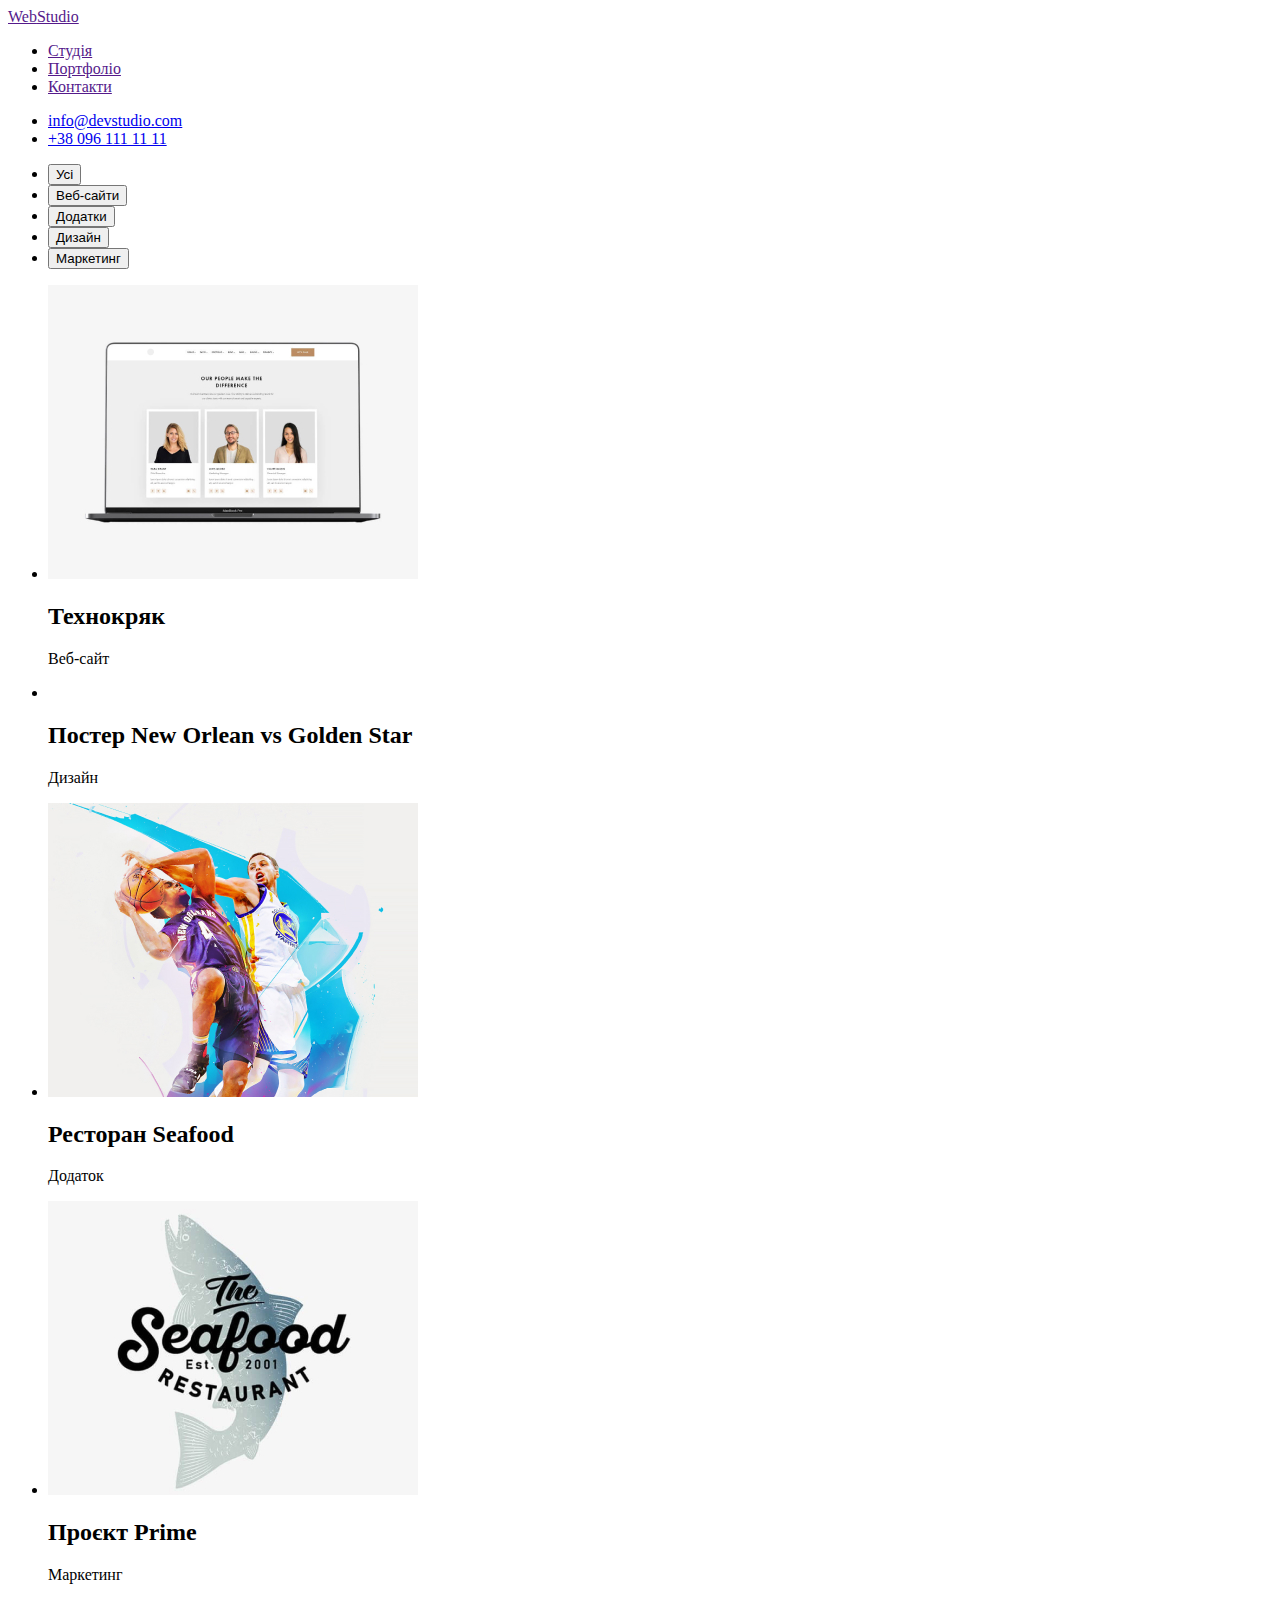
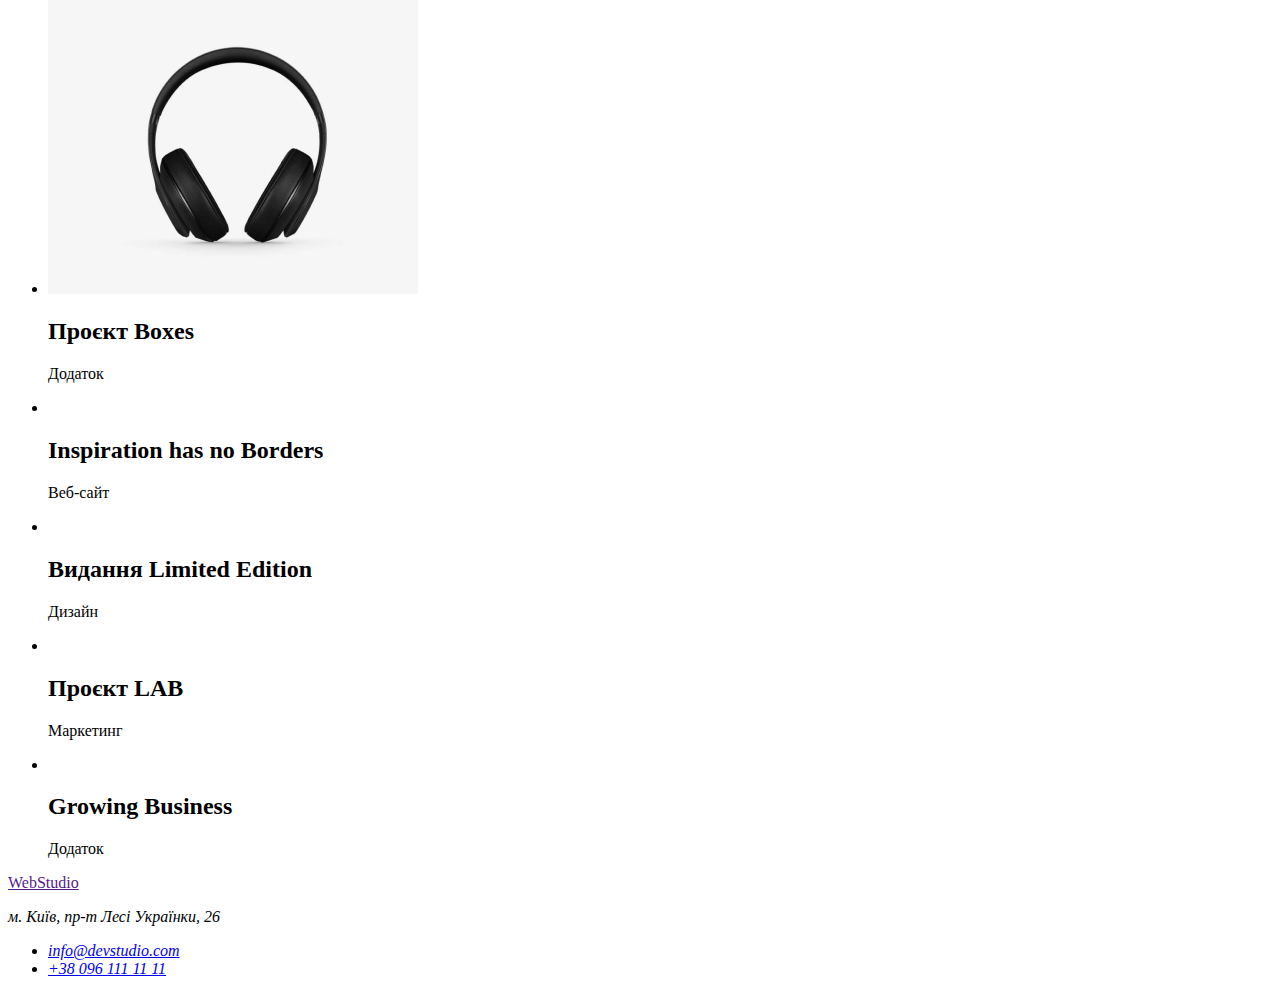
==== portfolio.html @ 890338d2 "Допрацьовував над дз" ====
<!DOCTYPE html>
<html lang="uk">
<head>
    <meta charset="UTF-8">
    <meta http-equiv="X-UA-Compatible" content="IE=edge">
    <meta name="viewport" content="width=device-width, initial-scale=1.0">
    <title>Portfolio</title>
</head>
<body>
    <!-- Header -->
    <header class="page-header">
        <nav>
            <a class="logo" lang="en" href="">Web<span class="logo-span">Studio</span></a>
            <ul class="site-nav">
                <li><a class="nav-link" href="">Студія</a></li>
                <li><a class="nav-link" href="">Портфоліо</a></li>
                <li><a class="nav-link" href="">Контакти</a></li>
            </ul>
        </nav>
        <ul>
            <li><a class="contact-information" href="mailto:info@devstudio.com">info@devstudio.com</a></li>
            <li><a class="contact-information" href="tel:+380961111111">+38 096 111 11 11</a></li>
        </ul>
    </header>

    <section>
        <ul>
            <li>
                <button type="button">Усі</button>
            </li>
            <li>
                <button type="button">Веб-сайти</button>
            </li>
            <li>
                <button type="button">Додатки</button>
            </li>
            <li>
                <button type="button">Дизайн</button>
            </li>
            <li>
                <button type="button">Маркетинг</button>
            </li>
        </ul>

<ul>
    <li>
        <img src="./images/portfolio/img.jpg" alt="Laptop">
        <h2>Технокряк</h2>
        <p>Веб-сайт</p>
    </li>
    <li>
        <img src="" alt="">
        <h2 lang="en">Постер New Orlean vs Golden Star</h2>
        <p>Дизайн</p>
    </li>
    <li>
        <img src="./images/portfolio/img-1.jpg" alt="Bascetbolists">
        <h2>Ресторан <span lang="en">Seafood</span></h2>
        <p>Додаток</p>
    </li>
    <li>
        <img src="./images/portfolio/img-2.jpg" alt="LEATERS">
        <h2>Проєкт <span lang="en">Prime</span></h2>
        <p>Маркетинг</p>
    </li>
    <li>
        <img src="./images/portfolio/img-3.jpg" alt="Earphones">
        <h2>Проєкт <span lang="en">Boxes</span></h2>
        <p>Додаток</p>
    </li>
    <li>
        <img src="" alt="">
        <h2 lang="en">Inspiration has no Borders</h2>
        <p>Веб-сайт</p>
    </li>
    <li>
        <img src="" alt="">
        <h2>Видання <span lang="en">Limited Edition</span></h2>
        <p>Дизайн</p>
    </li>
    <li>
        <img src="" alt="">
        <h2>Проєкт <span lang="en">LAB</span></h2>
        <p>Маркетинг</p>
    </li>
    <li>
        <img src="" alt="">
        <h2 lang="en">Growing Business</h2>
        <p>Додаток</p>
    </li>
</ul>

    </section>


    <footer class="footer">
        <a class="logo" lang="en" href="">Web<span class="footer-span">Studio</span></a>
        <address>
            <p class="footer-text">м. Київ, пр-т Лесі Українки, 26</p>
            <ul>
                <li>
                    <a class="footer-contacts" href="mailto:info@devstudio.com">info@devstudio.com</a>
                </li>
                <li>
                    <a class="footer-contacts" href="tel:+380961111111">+38 096 111 11 11</a>
                </li>
            </ul>
        </address>
    </footer>
    
</body>
</html>
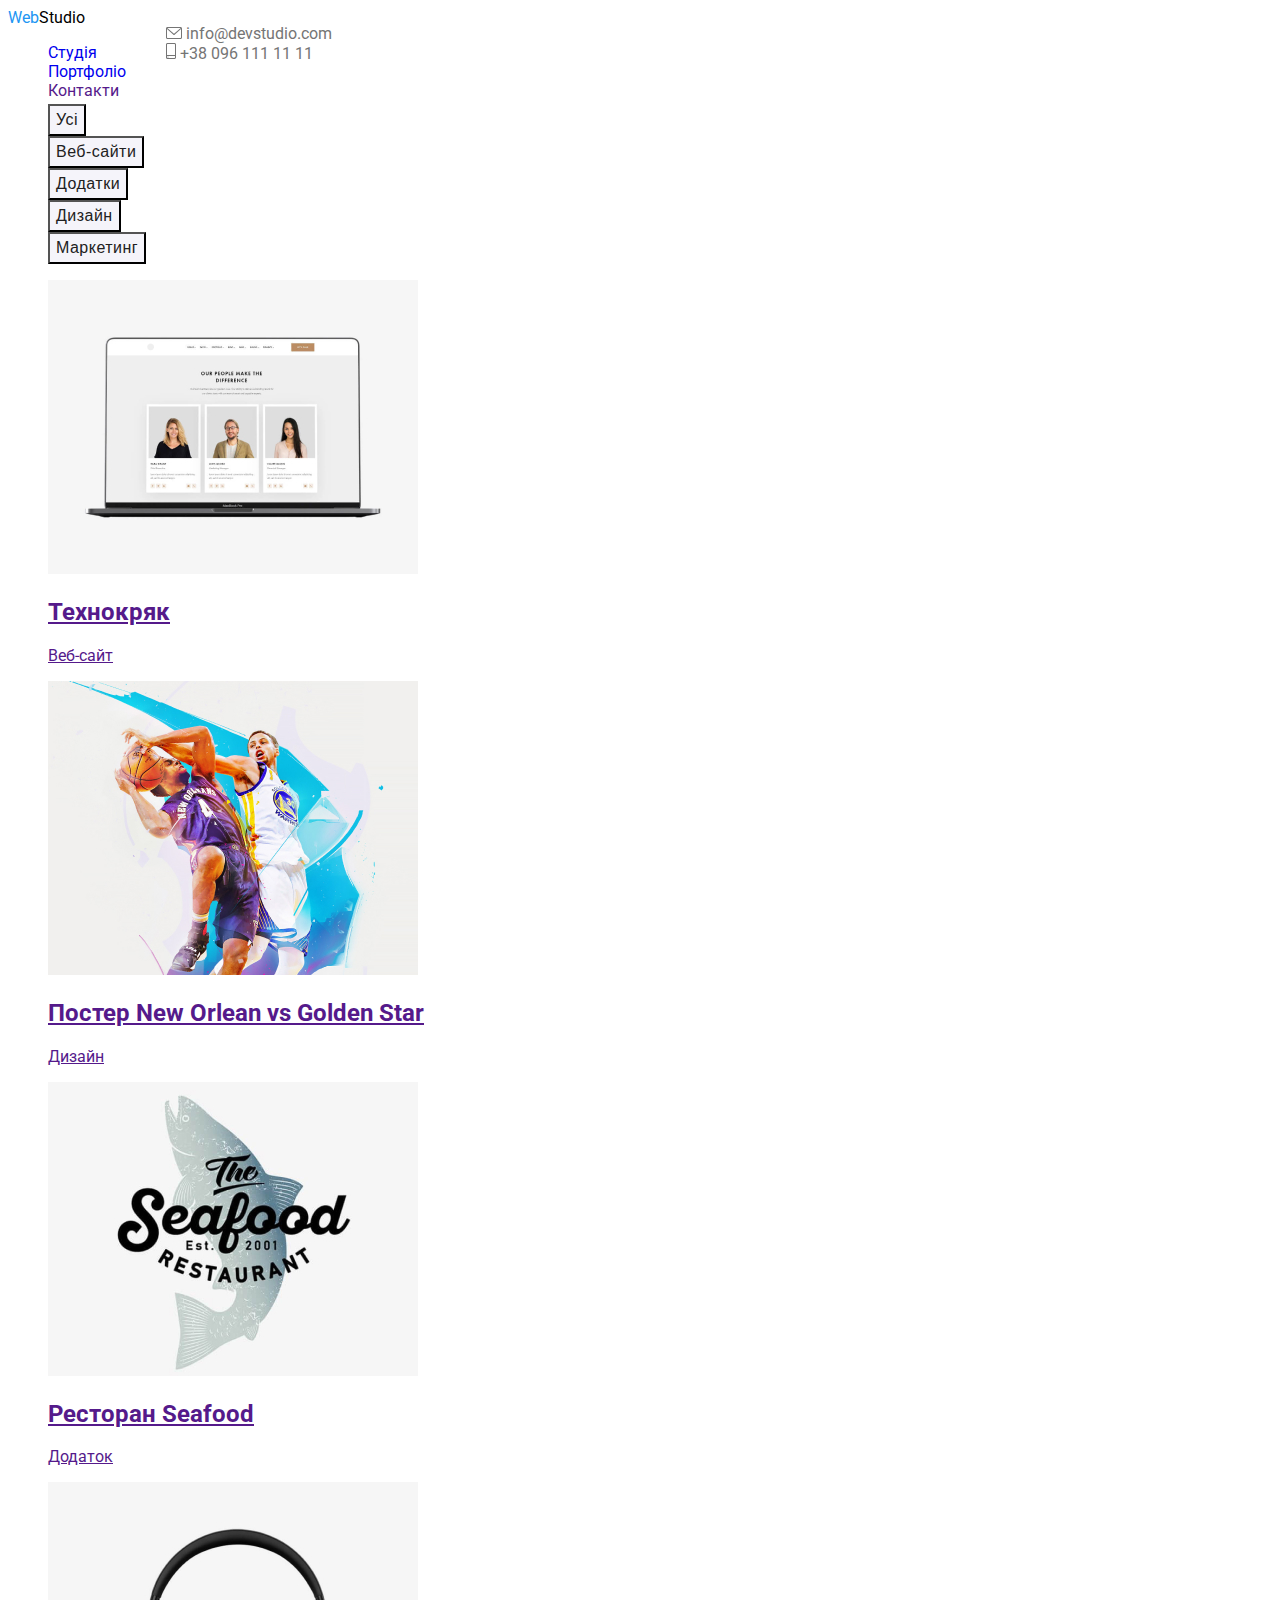
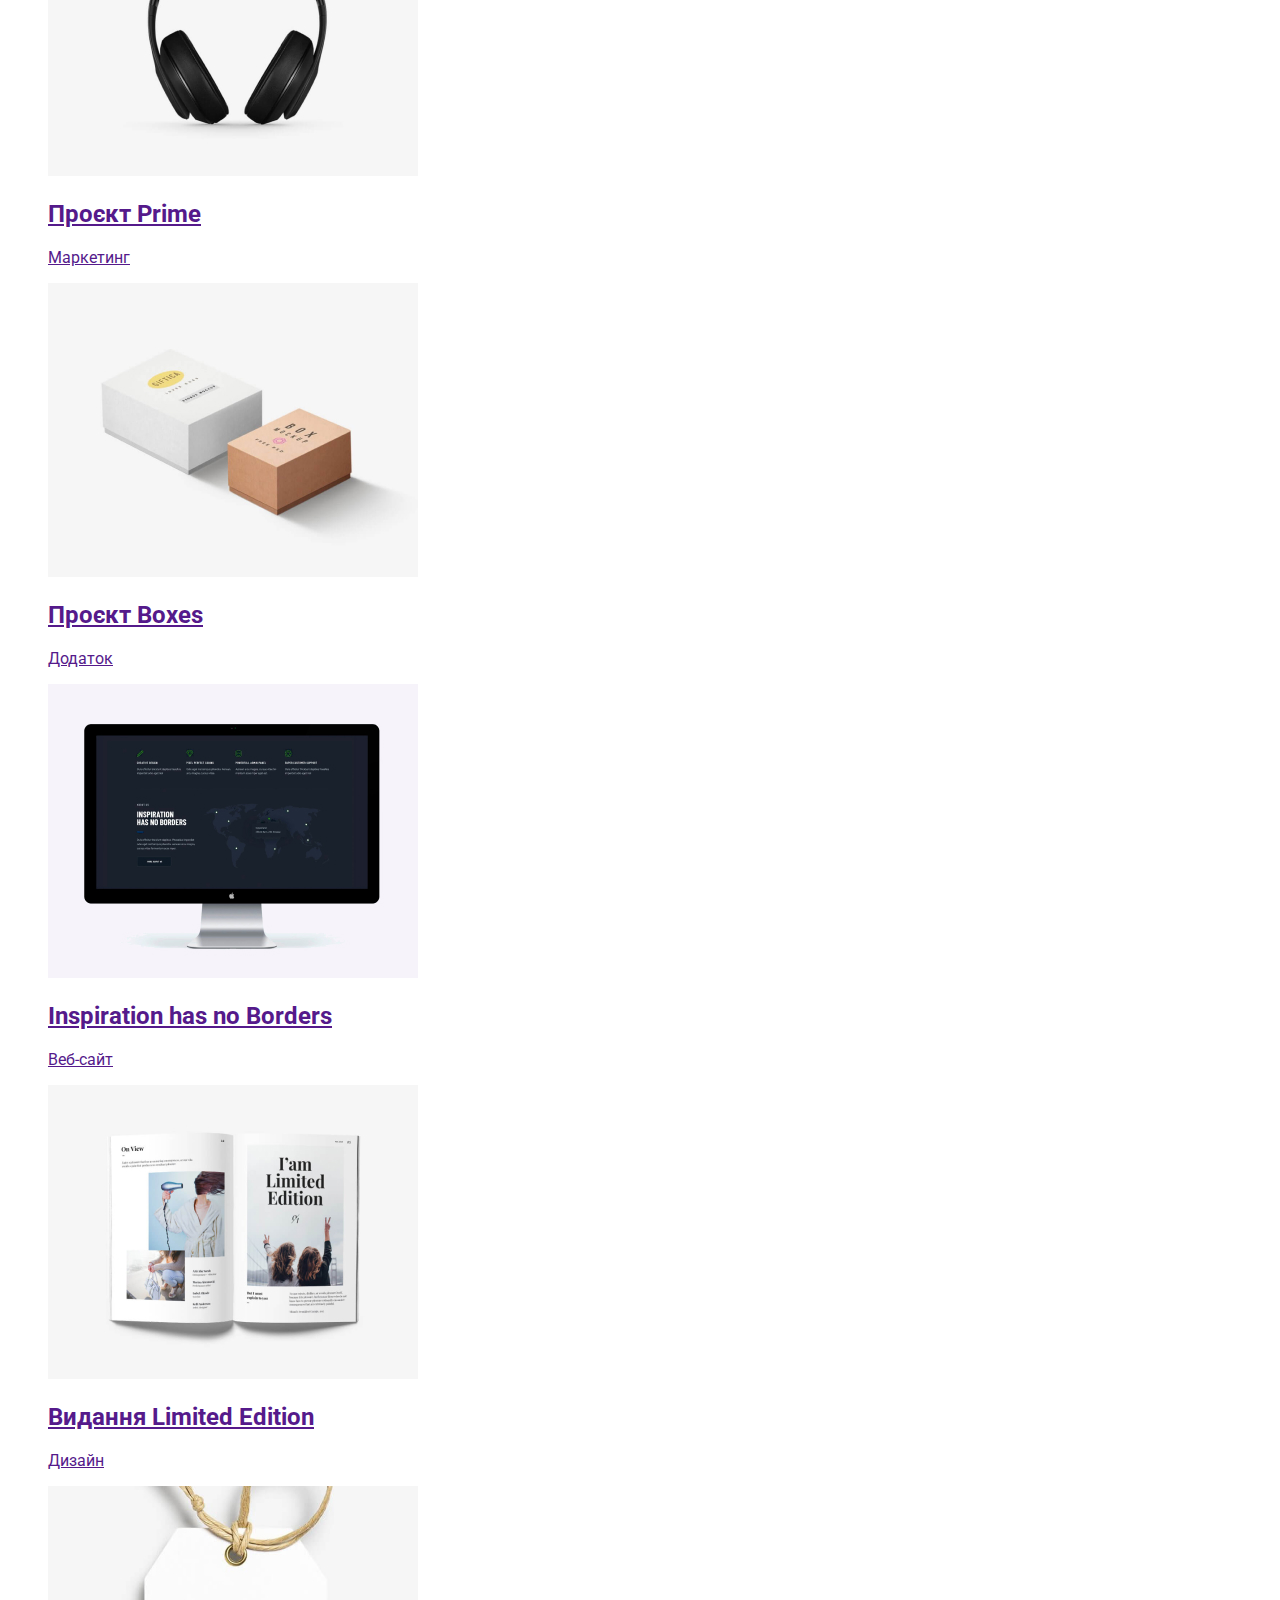
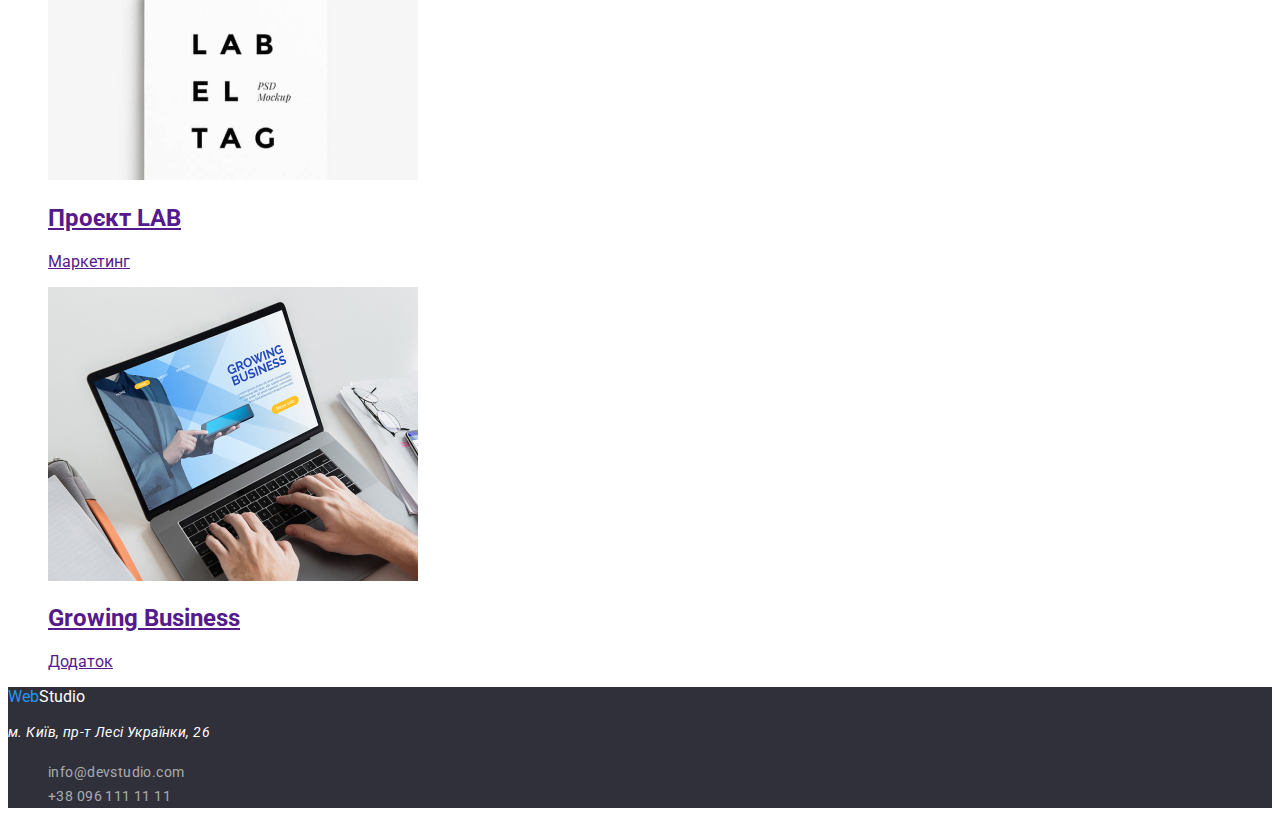
==== commit 116757de: "Допрацювання над дз" ====
--- a/portfolio.html
+++ b/portfolio.html
@@ -5,6 +5,12 @@
     <meta http-equiv="X-UA-Compatible" content="IE=edge">
     <meta name="viewport" content="width=device-width, initial-scale=1.0">
     <title>Portfolio</title>
+    <!-- fonts -->
+    <link rel="preconnect" href="https://fonts.googleapis.com">
+    <link rel="preconnect" href="https://fonts.gstatic.com" crossorigin>
+    <link href="https://fonts.googleapis.com/css2?family=Raleway:wght@700&family=Roboto:wght@400;500;700;900&display=swap" rel="stylesheet">
+    <!-- Styles -->
+    <link rel="stylesheet" href="/css/styles.css">
 </head>
 <body>
     <!-- Header -->
@@ -12,87 +18,116 @@
         <nav>
             <a class="logo" lang="en" href="">Web<span class="logo-span">Studio</span></a>
             <ul class="site-nav">
-                <li><a class="nav-link" href="">Студія</a></li>
-                <li><a class="nav-link" href="">Портфоліо</a></li>
+                <li><a class="nav-link" href="./index.html">Студія</a></li>
+                <li><a class="nav-link" href="./portfolio.html">Портфоліо</a></li>
                 <li><a class="nav-link" href="">Контакти</a></li>
             </ul>
         </nav>
         <ul>
-            <li><a class="contact-information" href="mailto:info@devstudio.com">info@devstudio.com</a></li>
-            <li><a class="contact-information" href="tel:+380961111111">+38 096 111 11 11</a></li>
+            <li>
+                <img src="./images/portfolio/letter.svg" alt="Letter" width="16" height="12">
+                <a class="contact-information" href="mailto:info@devstudio.com">info@devstudio.com</a></li>
+            <li>
+                <img src="./images/portfolio/smartphone.svg" alt="Phone" width="10" height="16">
+                <a class="contact-information" href="tel:+380961111111">+38 096 111 11 11</a></li>
         </ul>
     </header>
+<!-- Buttons and photo links -->
 
+   <main>
     <section>
+        <h1 hidden>List</h1>
         <ul>
             <li>
-                <button type="button">Усі</button>
+                <button class="btn" type="button">Усі</button>
             </li>
             <li>
-                <button type="button">Веб-сайти</button>
+                <button class="btn" type="button">Веб-сайти</button>
             </li>
             <li>
-                <button type="button">Додатки</button>
+                <button class="btn" type="button">Додатки</button>
             </li>
             <li>
-                <button type="button">Дизайн</button>
+                <button class="btn" type="button">Дизайн</button>
             </li>
             <li>
-                <button type="button">Маркетинг</button>
+                <button class="btn" type="button">Маркетинг</button>
             </li>
         </ul>
+    
+        <ul>
+            <li>
+                <a href="">
+                    <img src="./images/portfolio/img.jpg" alt="Laptop" width="370" height="294">
+                    <h2>Технокряк</h2>
+                    <p>Веб-сайт</p>
+                </a>
+    
+            </li>
+            <li>
+                <a href="">
+                    <img src="./images/portfolio/img-1.jpg" alt="Bascetbolists" width="370" height="294">
+                    <h2>Постер <span lang="en">New Orlean vs Golden Star</span></h2>
+                    <p>Дизайн</p>
+                </a>
+    
+            </li>
+            <li>
+                <a href="">
+                    <img src="./images/portfolio/img-2.jpg" alt="Leaters" width="370" height="294">
+                    <h2>Ресторан <span lang="en">Seafood</span></h2>
+                    <p>Додаток</p>
+                </a>
+            </li>
+            <li>
+                <a href="">
+                    <img src="./images/portfolio/img-3.jpg" alt="Earphones" width="370" height="294">
+                    <h2>Проєкт <span lang="en">Prime</span></h2>
+                    <p>Маркетинг</p>
+                </a>
+    
+            </li>
+            <li>
+                <a href="">
+                    <img src="./images/portfolio/img-4.jpg" alt="Boxes" width="370" height="294">
+                    <h2>Проєкт <span lang="en">Boxes</span></h2>
+                    <p>Додаток</p>
+                </a>
+            </li>
+            <li>
+                <a href="">
+                    <img src="./images/portfolio/img-5.jpg" alt="PC" width="370" height="294">
+                    <h2 lang="en">Inspiration has no Borders</h2>
+                    <p>Веб-сайт</p>
+                </a>
+            </li>
+            <li>
+                <a href="">
+                    <img src="./images/portfolio/img-6.jpg" alt="Book" width="370" height="294">
+                    <h2>Видання <span lang="en">Limited Edition</span></h2>
+                    <p>Дизайн</p>
+                </a>
+            </li>
+            <li>
+                <a href="">
+                    <img src="./images/portfolio/img-7.jpg" alt="Expression" width="370" height="294">
+                    <h2>Проєкт <span lang="en">LAB</span></h2>
+                    <p>Маркетинг</p>
+                </a>
+            </li>
+            <li>
+                <a href="">
+                    <img src="./images/portfolio/img-8.jpg" alt="Second-laptop" width="370" height="294">
+                    <h2 lang="en">Growing Business</h2>
+                    <p>Додаток</p>
+                </a>
+            </li>
+        </ul>
+    
+    </section>
+   </main>
 
-<ul>
-    <li>
-        <img src="./images/portfolio/img.jpg" alt="Laptop">
-        <h2>Технокряк</h2>
-        <p>Веб-сайт</p>
-    </li>
-    <li>
-        <img src="" alt="">
-        <h2 lang="en">Постер New Orlean vs Golden Star</h2>
-        <p>Дизайн</p>
-    </li>
-    <li>
-        <img src="./images/portfolio/img-1.jpg" alt="Bascetbolists">
-        <h2>Ресторан <span lang="en">Seafood</span></h2>
-        <p>Додаток</p>
-    </li>
-    <li>
-        <img src="./images/portfolio/img-2.jpg" alt="LEATERS">
-        <h2>Проєкт <span lang="en">Prime</span></h2>
-        <p>Маркетинг</p>
-    </li>
-    <li>
-        <img src="./images/portfolio/img-3.jpg" alt="Earphones">
-        <h2>Проєкт <span lang="en">Boxes</span></h2>
-        <p>Додаток</p>
-    </li>
-    <li>
-        <img src="" alt="">
-        <h2 lang="en">Inspiration has no Borders</h2>
-        <p>Веб-сайт</p>
-    </li>
-    <li>
-        <img src="" alt="">
-        <h2>Видання <span lang="en">Limited Edition</span></h2>
-        <p>Дизайн</p>
-    </li>
-    <li>
-        <img src="" alt="">
-        <h2>Проєкт <span lang="en">LAB</span></h2>
-        <p>Маркетинг</p>
-    </li>
-    <li>
-        <img src="" alt="">
-        <h2 lang="en">Growing Business</h2>
-        <p>Додаток</p>
-    </li>
-</ul>
-
-    </section>
-
-
+<!-- Footer -->
     <footer class="footer">
         <a class="logo" lang="en" href="">Web<span class="footer-span">Studio</span></a>
         <address>
--- a/css/styles.css
+++ b/css/styles.css
@@ -0,0 +1,178 @@
+:root {
+    /* Fonts */
+    --main-fonts: Roboto, sans-serif;
+    /* color */
+    --primary-text-color: #212121;
+    --accent-color: #757575;
+    --bg-color: #FFFFFF;
+    --text-color: #000;
+    --logo-color: #2196F3;
+    --second-bg-color: #F5F4FA;
+    --footer-bg-color: #2F303A;
+}
+/* body */
+body {
+    background-color: var(--bg-color);
+    font-family: roboto;
+    color: var(--text-color);
+}
+ul {
+    list-style: none;
+}
+
+/* header */
+.page-header {
+width: 1600px;
+    height: 80px;
+    display: flex;
+}
+
+/* logo */
+.logo {
+        color: var(--logo-color);
+    text-decoration: none;
+}
+
+.logo-span {
+    color: var(--text-color);
+    text-decoration: none;
+}
+/* nav */
+.site-nav {
+        color: var(--primary-text-color);
+        cursor: pointer;
+}
+.nav-link {
+    text-decoration: none;
+}
+.site-nav:hover, .site-nav:focus, .site-nav:active {
+    color: var(--logo-color);
+}
+/* contacts */
+.contact-information {
+        color: var(--accent-color);
+        cursor: pointer;
+        text-decoration: none;
+}
+.contact-information:hover, .contact-information:focus {
+    color: var(--logo-color);
+}
+/* unique page content */
+/* hero */
+.hero {
+    background-color: var(--footer-bg-color);
+    width: 1600px;
+        height: 600px;
+        text-align: center;
+}
+
+.hero-title {
+    color: var(--bg-color);
+    text-transform: uppercase;
+}
+.hero-button {
+    background-color: var(--logo-color);
+    color: var(--bg-color);
+    cursor:pointer;
+}
+/* section one */
+.section {}
+
+.section-title {
+    font-style: normal;
+        font-weight: 700;
+        font-size: 14px;
+        line-height: calc(16 / 14);
+        letter-spacing: 0.03em;
+        text-transform: uppercase;
+        color: var(--primary-text-color);
+}
+
+.section-text {
+        font-size: 14px;
+        line-height: calc(24 / 14);
+        letter-spacing: 0.03em;
+        color: var(--accent-color);
+}
+/* section two */
+.about {}
+
+.about-title {
+    font-style: normal;
+        font-weight: 700;
+        font-size: 36px;
+        line-height: calc(44 / 36);
+        text-align: center;
+        letter-spacing: 0.03em;
+        color: var(--primary-text-color);
+}
+/* section three */
+.company {
+    background-color: var(--second-bg-color);
+}
+
+.company-title {
+    font-style: normal;
+        font-weight: 700;
+        font-size: 36px;
+        line-height: calc(44 / 36);
+        text-align: center;
+        letter-spacing: 0.03em;
+        color: var(--primary-text-color);
+}
+
+.company-name {
+    
+        font-weight: 500;
+        font-size: 16px;
+        line-height: calc(19 / 16);
+        text-align: center;
+        letter-spacing: 0.03em;
+        color: var(--primary-text-color);
+}
+
+.company-text {
+    
+        font-size: 16px;
+        line-height: calc(19 / 16);
+        text-align: center;
+        letter-spacing: 0.03em;
+        color: var(--accent-color);
+}
+/* footer */
+.footer {
+    background-color: var(--footer-bg-color);
+}
+.footer-span {
+    color: var(--bg-color);
+}
+
+.footer-text {
+        font-size: 14px;
+        line-height: calc(24 / 14);
+        letter-spacing: 0.03em;
+        color: var(--bg-color);
+}
+
+.footer-contacts {
+    font-style: normal;
+        font-weight: 400;
+        font-size: 14px;
+        line-height: calc(24 / 14);
+        letter-spacing: 0.03em;
+        color: rgba(255, 255, 255, 0.6);
+        text-decoration: none;
+}
+.footer-contacts:hover, .footer-contacts:focus, .footer-contacts:active{
+    color: var(--logo-color);
+}
+.btn {
+    background-color: var(--second-bg-color);
+    color: var(--primary-text-color);
+    cursor: pointer;
+    font-weight: 500;
+        font-size: 16px;
+        line-height: calc(26 / 16);
+        text-align: center;
+        letter-spacing: 0.03em;
+}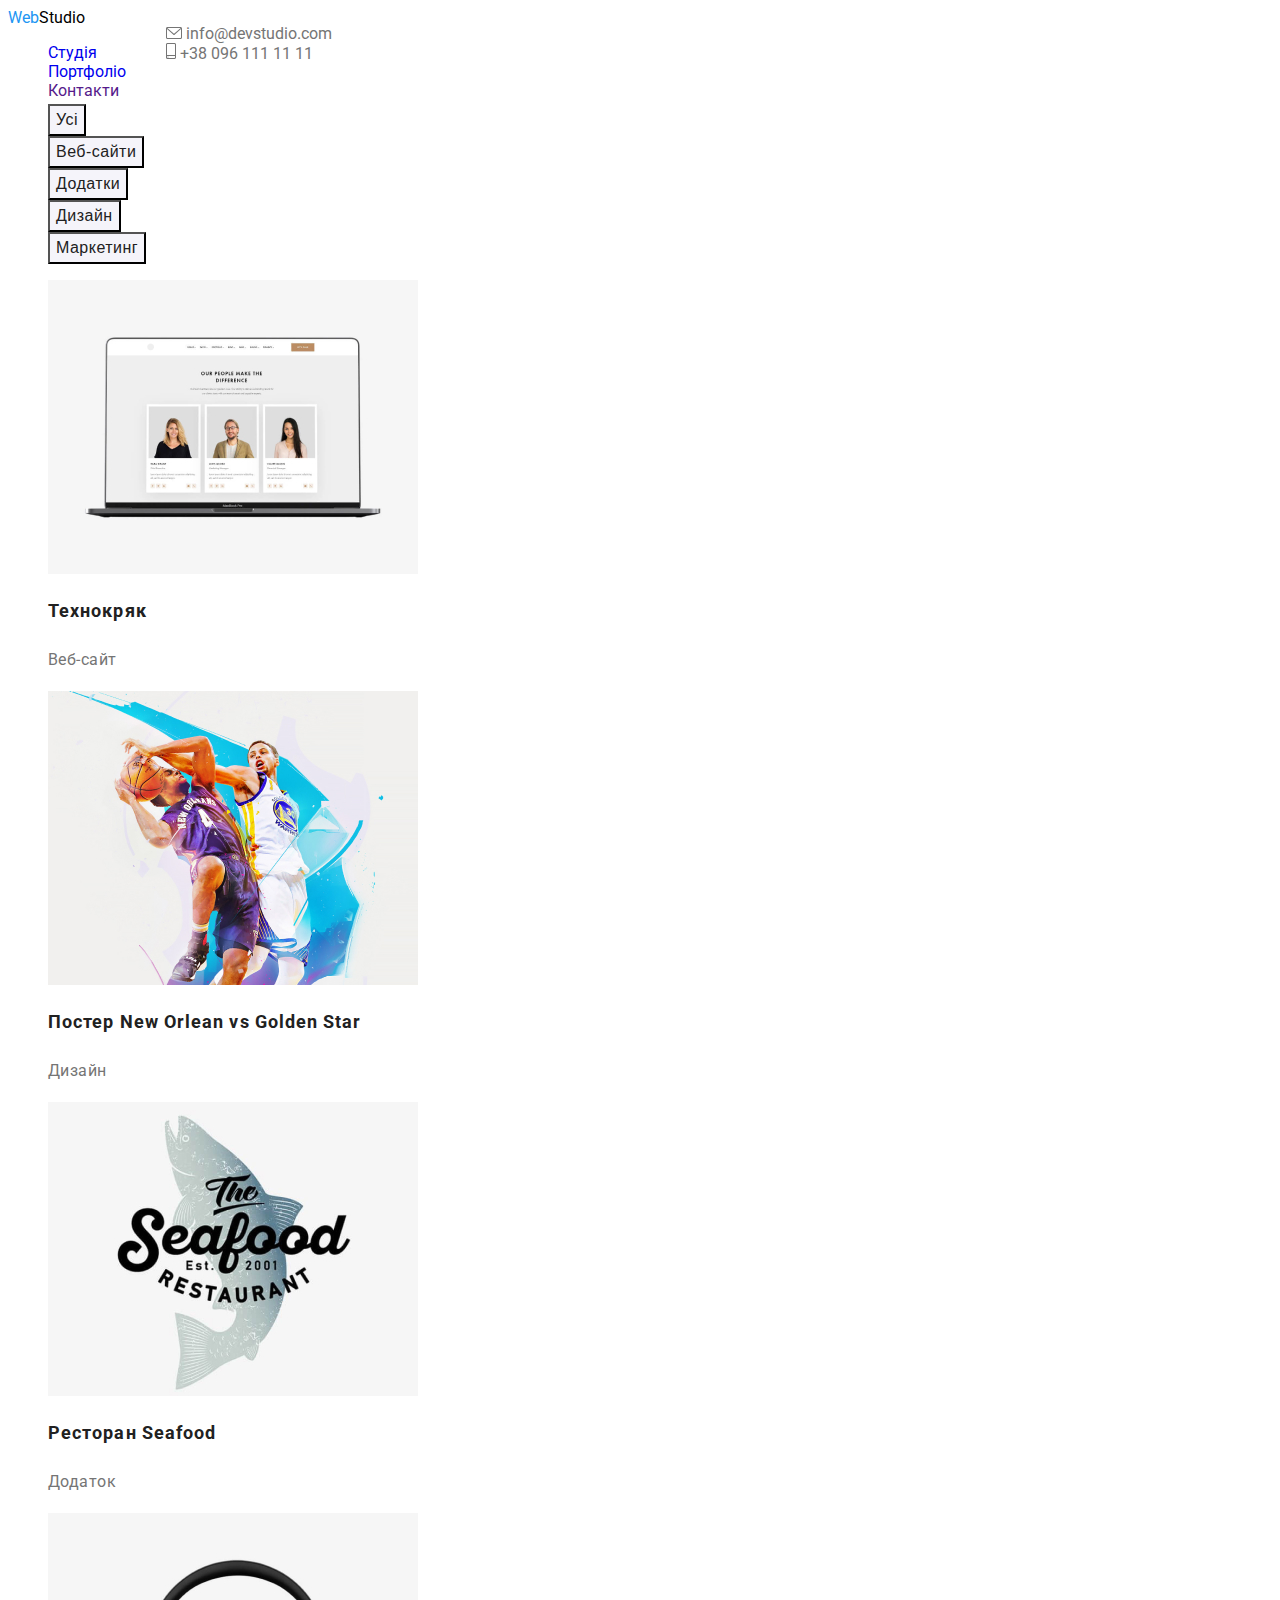
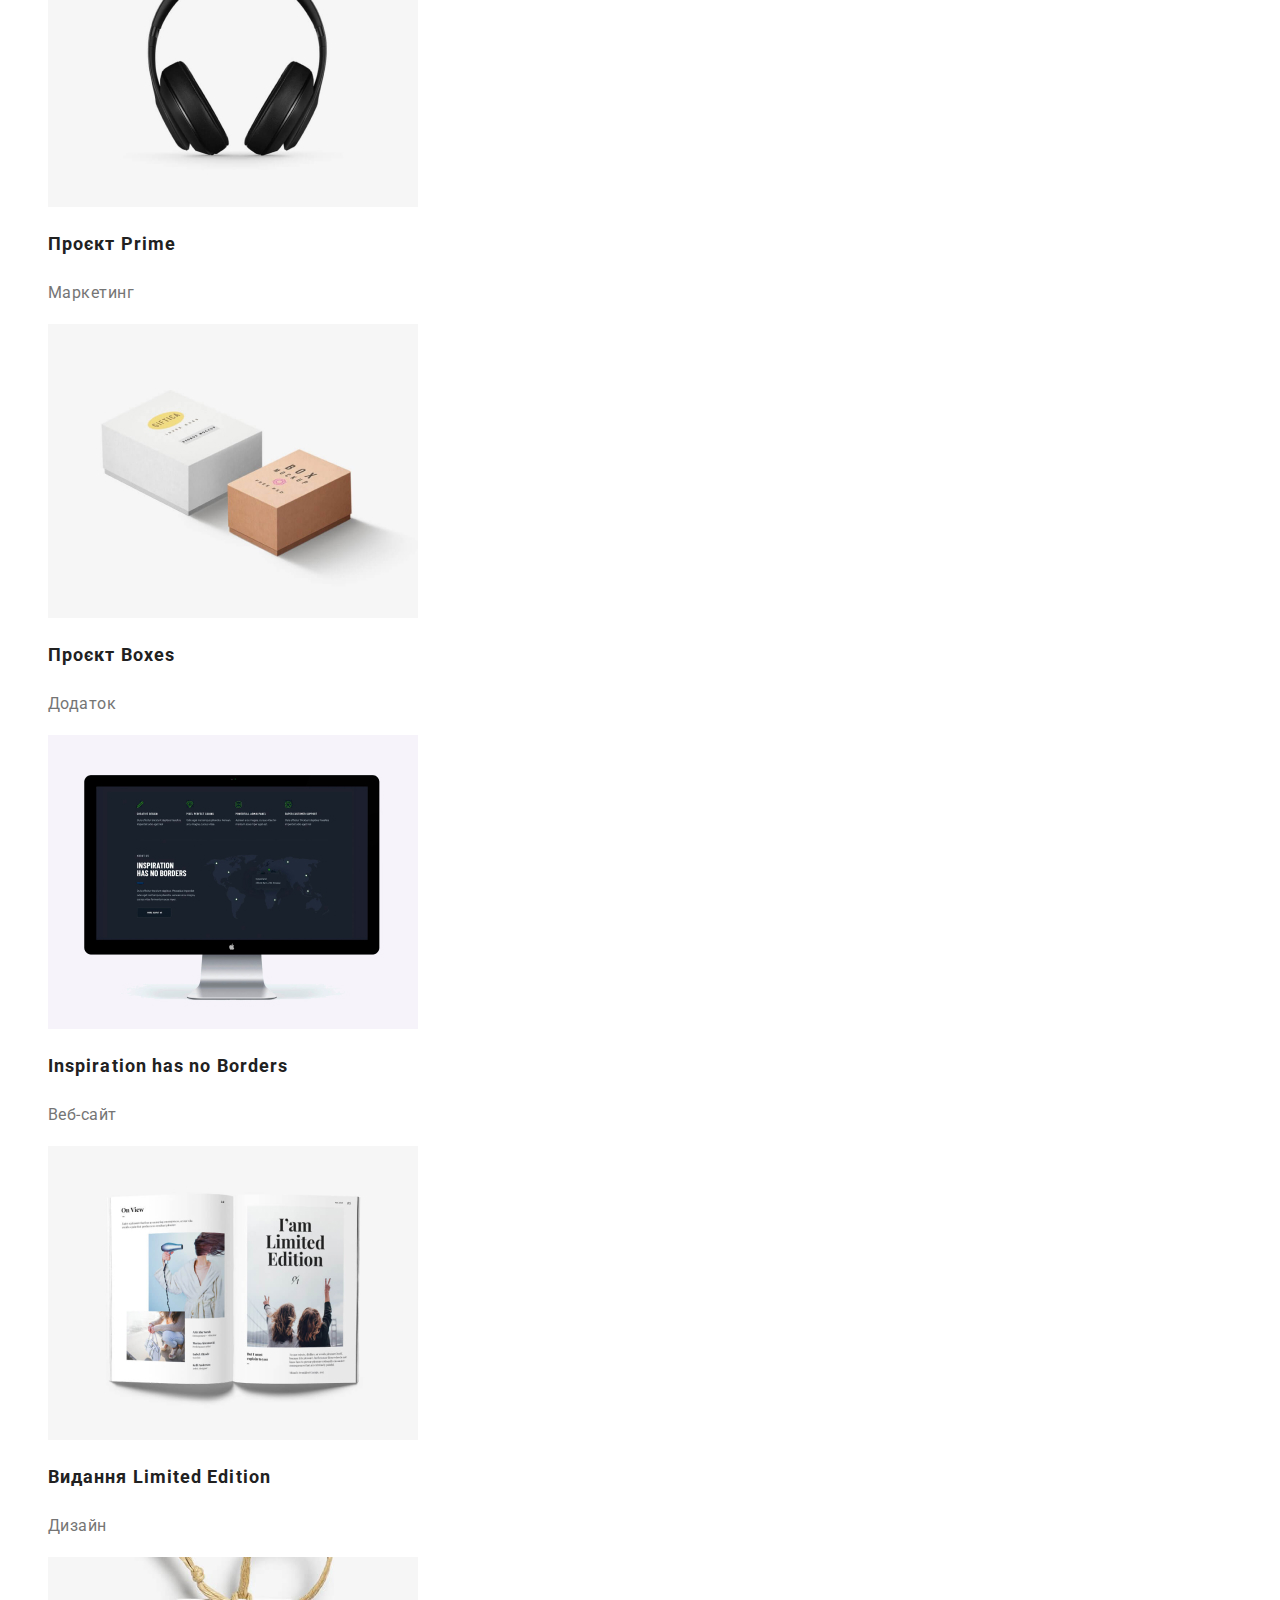
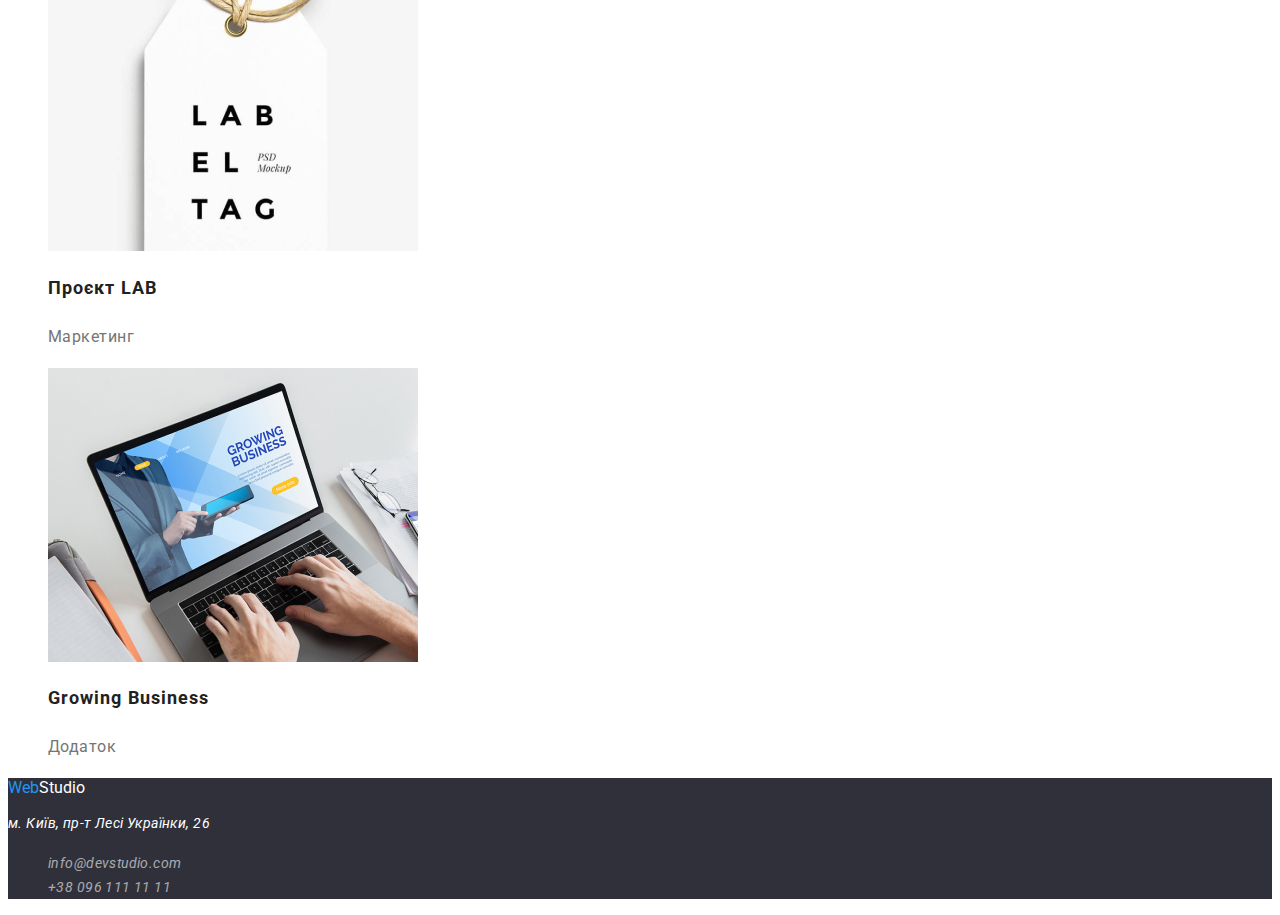
==== commit 3bff1054: "закінчив дз2" ====
--- a/portfolio.html
+++ b/portfolio.html
@@ -23,7 +23,7 @@
                 <li><a class="nav-link" href="">Контакти</a></li>
             </ul>
         </nav>
-        <ul>
+        <ul class="site-contact">
             <li>
                 <img src="./images/portfolio/letter.svg" alt="Letter" width="16" height="12">
                 <a class="contact-information" href="mailto:info@devstudio.com">info@devstudio.com</a></li>
@@ -35,9 +35,9 @@
 <!-- Buttons and photo links -->
 
    <main>
-    <section>
+    <section class="section-btn">
         <h1 hidden>List</h1>
-        <ul>
+        <ul class="btn-list">
             <li>
                 <button class="btn" type="button">Усі</button>
             </li>
@@ -55,71 +55,71 @@
             </li>
         </ul>
     
-        <ul>
+        <ul class="img-list">
             <li>
-                <a href="">
+                <a class="link-img" href="">
                     <img src="./images/portfolio/img.jpg" alt="Laptop" width="370" height="294">
-                    <h2>Технокряк</h2>
-                    <p>Веб-сайт</p>
+                    <h2 class="img-title">Технокряк</h2>
+                    <p class="sub-text">Веб-сайт</p>
                 </a>
     
             </li>
             <li>
-                <a href="">
+                <a class="link-img" href="">
                     <img src="./images/portfolio/img-1.jpg" alt="Bascetbolists" width="370" height="294">
-                    <h2>Постер <span lang="en">New Orlean vs Golden Star</span></h2>
-                    <p>Дизайн</p>
+                    <h2 class="img-title">Постер <span lang="en">New Orlean vs Golden Star</span></h2>
+                    <p class="sub-text">Дизайн</p>
                 </a>
     
             </li>
             <li>
-                <a href="">
+                <a class="link-img" href="">
                     <img src="./images/portfolio/img-2.jpg" alt="Leaters" width="370" height="294">
-                    <h2>Ресторан <span lang="en">Seafood</span></h2>
-                    <p>Додаток</p>
+                    <h2 class="img-title">Ресторан <span lang="en">Seafood</span></h2>
+                    <p class="sub-text">Додаток</p>
                 </a>
             </li>
             <li>
-                <a href="">
+                <a class="link-img" href="">
                     <img src="./images/portfolio/img-3.jpg" alt="Earphones" width="370" height="294">
-                    <h2>Проєкт <span lang="en">Prime</span></h2>
-                    <p>Маркетинг</p>
+                    <h2 class="img-title">Проєкт <span lang="en">Prime</span></h2>
+                    <p class="sub-text">Маркетинг</p>
                 </a>
     
             </li>
             <li>
-                <a href="">
+                <a class="link-img" href="">
                     <img src="./images/portfolio/img-4.jpg" alt="Boxes" width="370" height="294">
-                    <h2>Проєкт <span lang="en">Boxes</span></h2>
-                    <p>Додаток</p>
+                    <h2 class="img-title">Проєкт <span lang="en">Boxes</span></h2>
+                    <p class="sub-text">Додаток</p>
                 </a>
             </li>
             <li>
-                <a href="">
+                <a class="link-img" href="">
                     <img src="./images/portfolio/img-5.jpg" alt="PC" width="370" height="294">
-                    <h2 lang="en">Inspiration has no Borders</h2>
-                    <p>Веб-сайт</p>
+                    <h2 class="img-title" lang="en">Inspiration has no Borders</h2>
+                    <p class="sub-text">Веб-сайт</p>
                 </a>
             </li>
             <li>
-                <a href="">
+                <a class="link-img" href="">
                     <img src="./images/portfolio/img-6.jpg" alt="Book" width="370" height="294">
-                    <h2>Видання <span lang="en">Limited Edition</span></h2>
-                    <p>Дизайн</p>
+                    <h2 class="img-title">Видання <span lang="en">Limited Edition</span></h2>
+                    <p class="sub-text">Дизайн</p>
                 </a>
             </li>
             <li>
-                <a href="">
+                <a class="link-img" href="">
                     <img src="./images/portfolio/img-7.jpg" alt="Expression" width="370" height="294">
-                    <h2>Проєкт <span lang="en">LAB</span></h2>
-                    <p>Маркетинг</p>
+                    <h2 class="img-title">Проєкт <span lang="en">LAB</span></h2>
+                    <p class="sub-text">Маркетинг</p>
                 </a>
             </li>
             <li>
-                <a href="">
+                <a class="link-img" href="">
                     <img src="./images/portfolio/img-8.jpg" alt="Second-laptop" width="370" height="294">
-                    <h2 lang="en">Growing Business</h2>
-                    <p>Додаток</p>
+                    <h2 class="img-title" lang="en">Growing Business</h2>
+                    <p class="sub-text">Додаток</p>
                 </a>
             </li>
         </ul>
@@ -132,7 +132,7 @@
         <a class="logo" lang="en" href="">Web<span class="footer-span">Studio</span></a>
         <address>
             <p class="footer-text">м. Київ, пр-т Лесі Українки, 26</p>
-            <ul>
+            <ul class="footer-list">
                 <li>
                     <a class="footer-contacts" href="mailto:info@devstudio.com">info@devstudio.com</a>
                 </li>
--- a/css/styles.css
+++ b/css/styles.css
@@ -16,9 +16,6 @@
     font-family: roboto;
     color: var(--text-color);
 }
-ul {
-    list-style: none;
-}
 
 /* header */
 .page-header {
@@ -41,13 +38,16 @@
 .site-nav {
         color: var(--primary-text-color);
         cursor: pointer;
-}
-.nav-link {
-    text-decoration: none;
-}
+        list-style: none;
+}
+
 .site-nav:hover, .site-nav:focus, .site-nav:active {
     color: var(--logo-color);
 }
+.nav-link {
+    text-decoration: none;
+}
+
 /* contacts */
 .contact-information {
         color: var(--accent-color);
@@ -57,6 +57,10 @@
 .contact-information:hover, .contact-information:focus {
     color: var(--logo-color);
 }
+.site-contact {
+    list-style: none;
+}
+
 /* unique page content */
 /* hero */
 .hero {
@@ -78,6 +82,10 @@
 /* section one */
 .section {}
 
+.section-about {
+    list-style: none;
+}
+
 .section-title {
     font-style: normal;
         font-weight: 700;
@@ -106,6 +114,10 @@
         letter-spacing: 0.03em;
         color: var(--primary-text-color);
 }
+.about-list {
+    list-style: none;
+}
+
 /* section three */
 .company {
     background-color: var(--second-bg-color);
@@ -120,6 +132,10 @@
         letter-spacing: 0.03em;
         color: var(--primary-text-color);
 }
+.company-list {
+    list-style: none;
+}
+
 
 .company-name {
     
@@ -153,10 +169,12 @@
         letter-spacing: 0.03em;
         color: var(--bg-color);
 }
+.footer-list {
+    list-style: none;
+}
+
 
 .footer-contacts {
-    font-style: normal;
-        font-weight: 400;
         font-size: 14px;
         line-height: calc(24 / 14);
         letter-spacing: 0.03em;
@@ -166,6 +184,34 @@
 .footer-contacts:hover, .footer-contacts:focus, .footer-contacts:active{
     color: var(--logo-color);
 }
+.btn-list {
+    list-style: none;
+}
+.img-list {
+    list-style: none;
+}
+.link-img {
+    text-decoration: none;
+}
+
+.img-title {
+    font-weight: 700;
+        font-size: 18px;
+        line-height: calc(36 / 18);
+        letter-spacing: 0.06em;
+        color: var(--primary-text-color);
+}
+
+.sub-text {
+    font-size: 16px;
+        line-height: calc(30 / 16);
+        letter-spacing: 0.03em;
+        color: var(--accent-color);
+}
+
+.section-btn {
+}
+
 .btn {
     background-color: var(--second-bg-color);
     color: var(--primary-text-color);
@@ -175,4 +221,8 @@
         line-height: calc(26 / 16);
         text-align: center;
         letter-spacing: 0.03em;
+}
+.btn:hover, .btn:focus, .btn:active {
+    background-color: var(--logo-color);
+        color: var(--bg-color);
 }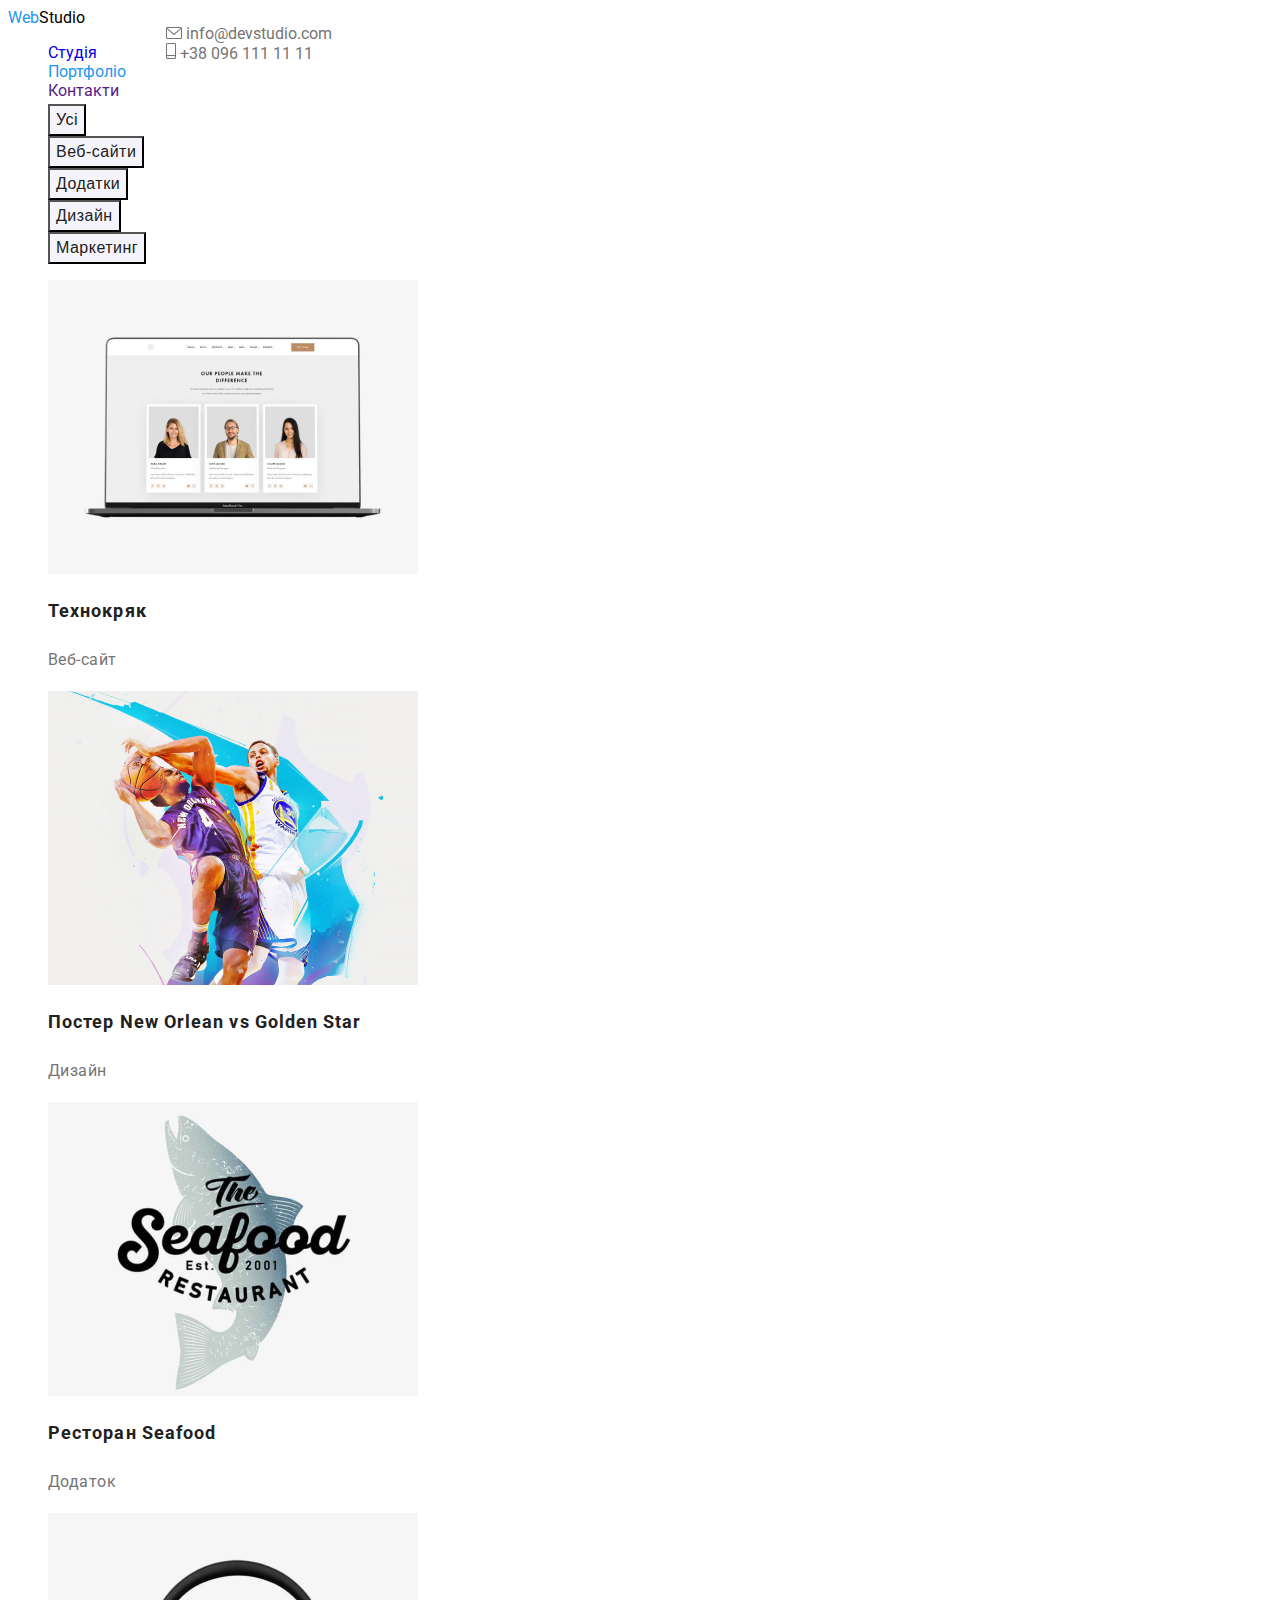
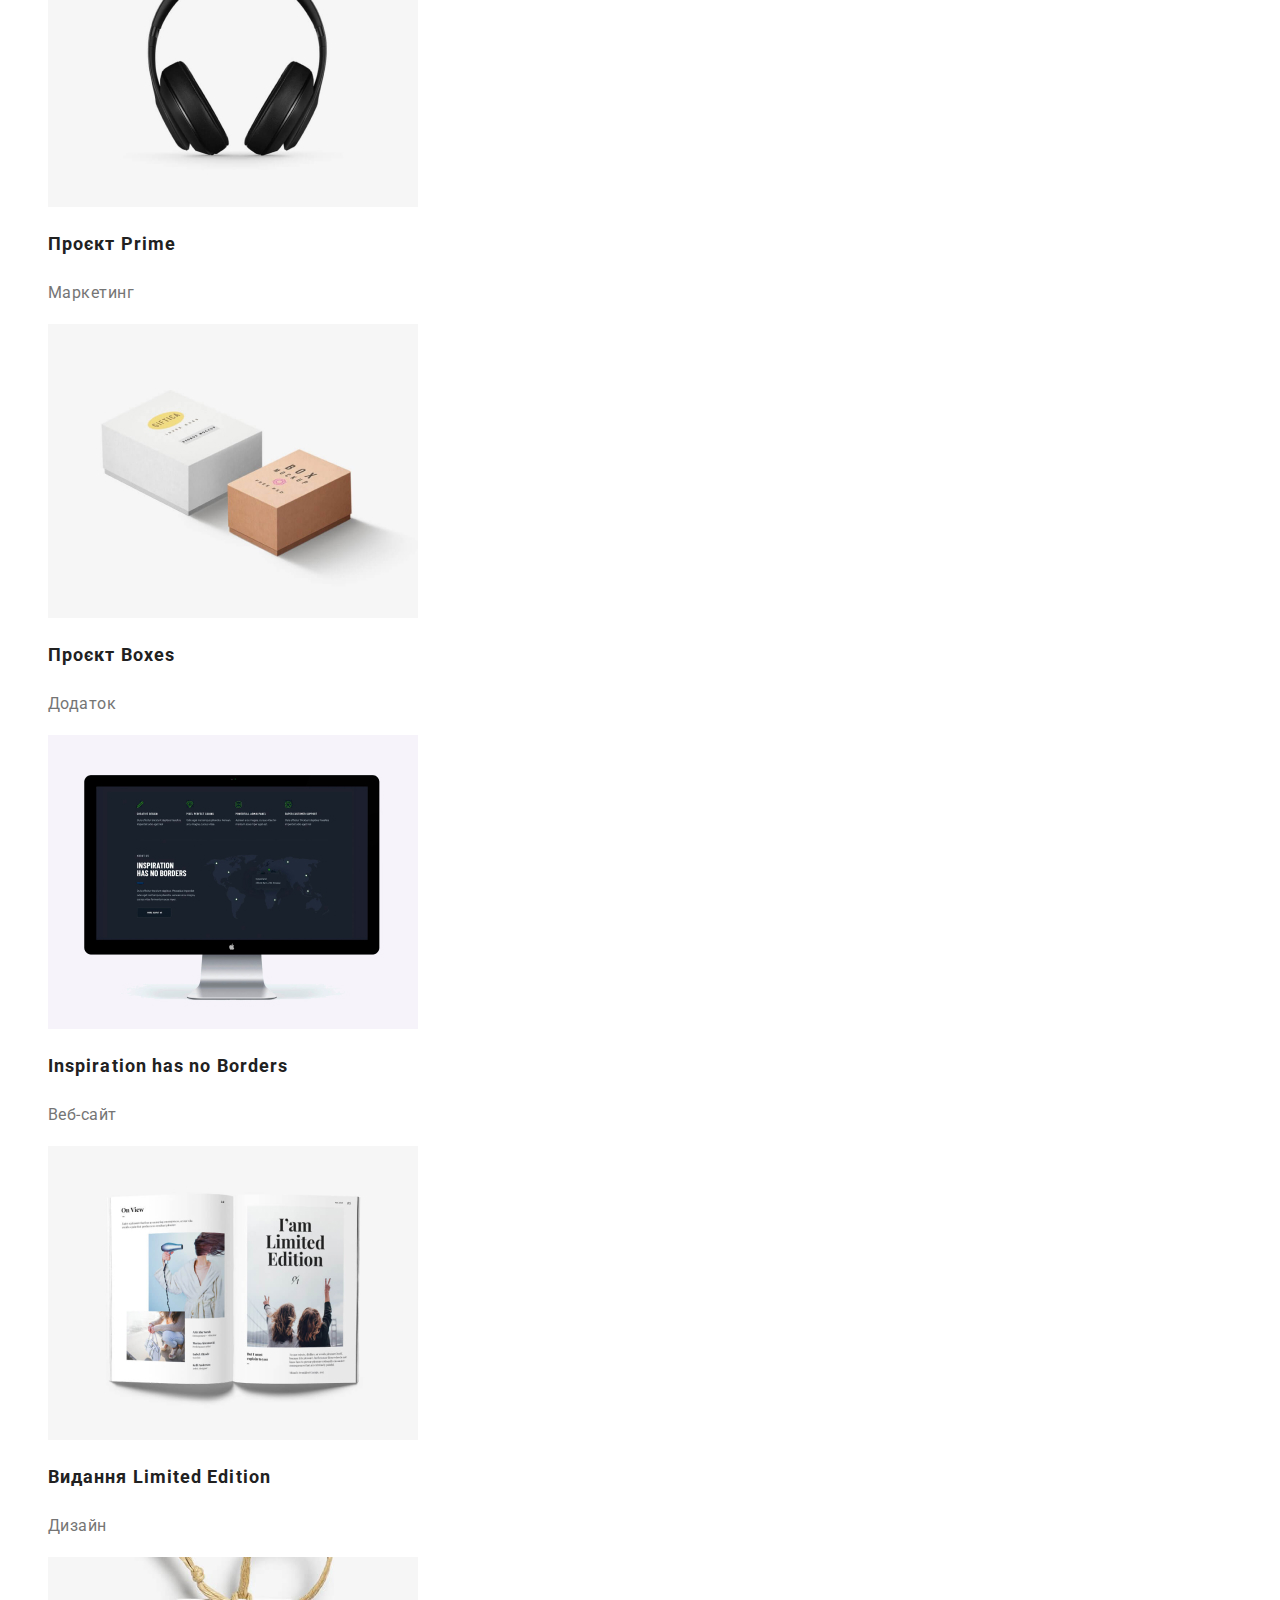
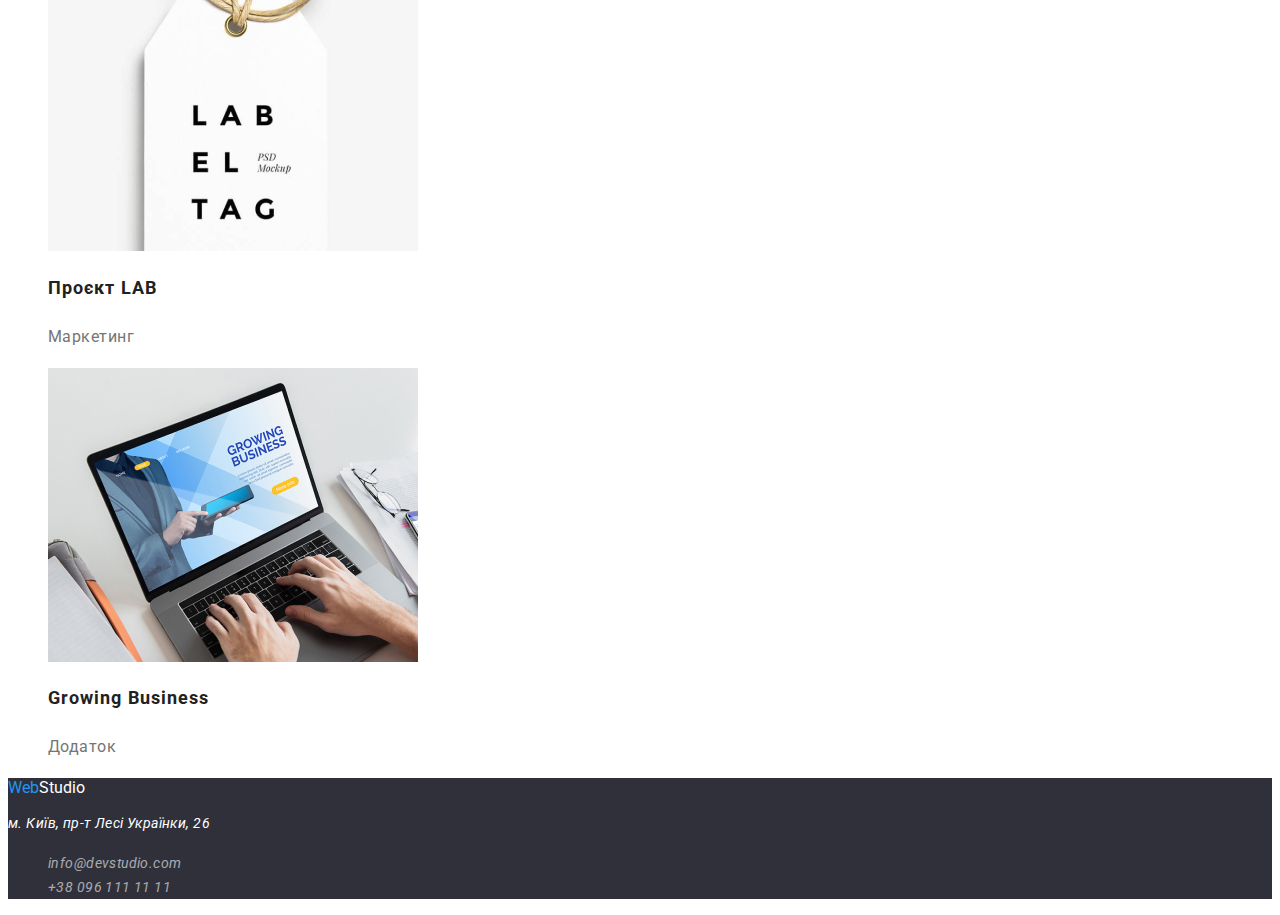
==== commit e976d8bc: "зробив деякі допрацювання" ====
--- a/portfolio.html
+++ b/portfolio.html
@@ -16,10 +16,10 @@
     <!-- Header -->
     <header class="page-header">
         <nav>
-            <a class="logo" lang="en" href="">Web<span class="logo-span">Studio</span></a>
+            <a class="logo" lang="en" href="./index.html">Web<span class="logo-span">Studio</span></a>
             <ul class="site-nav">
                 <li><a class="nav-link" href="./index.html">Студія</a></li>
-                <li><a class="nav-link" href="./portfolio.html">Портфоліо</a></li>
+                <li><a class="nav-link push" href="./portfolio.html">Портфоліо</a></li>
                 <li><a class="nav-link" href="">Контакти</a></li>
             </ul>
         </nav>
@@ -129,7 +129,7 @@
 
 <!-- Footer -->
     <footer class="footer">
-        <a class="logo" lang="en" href="">Web<span class="footer-span">Studio</span></a>
+        <a class="logo" lang="en" href="./index.html">Web<span class="footer-span">Studio</span></a>
         <address>
             <p class="footer-text">м. Київ, пр-т Лесі Українки, 26</p>
             <ul class="footer-list">
--- a/css/styles.css
+++ b/css/styles.css
@@ -16,6 +16,12 @@
     font-family: roboto;
     color: var(--text-color);
 }
+.current {
+    color: var(--logo-color);
+}
+.push {
+    color:var(--logo-color);
+}
 
 /* header */
 .page-header {
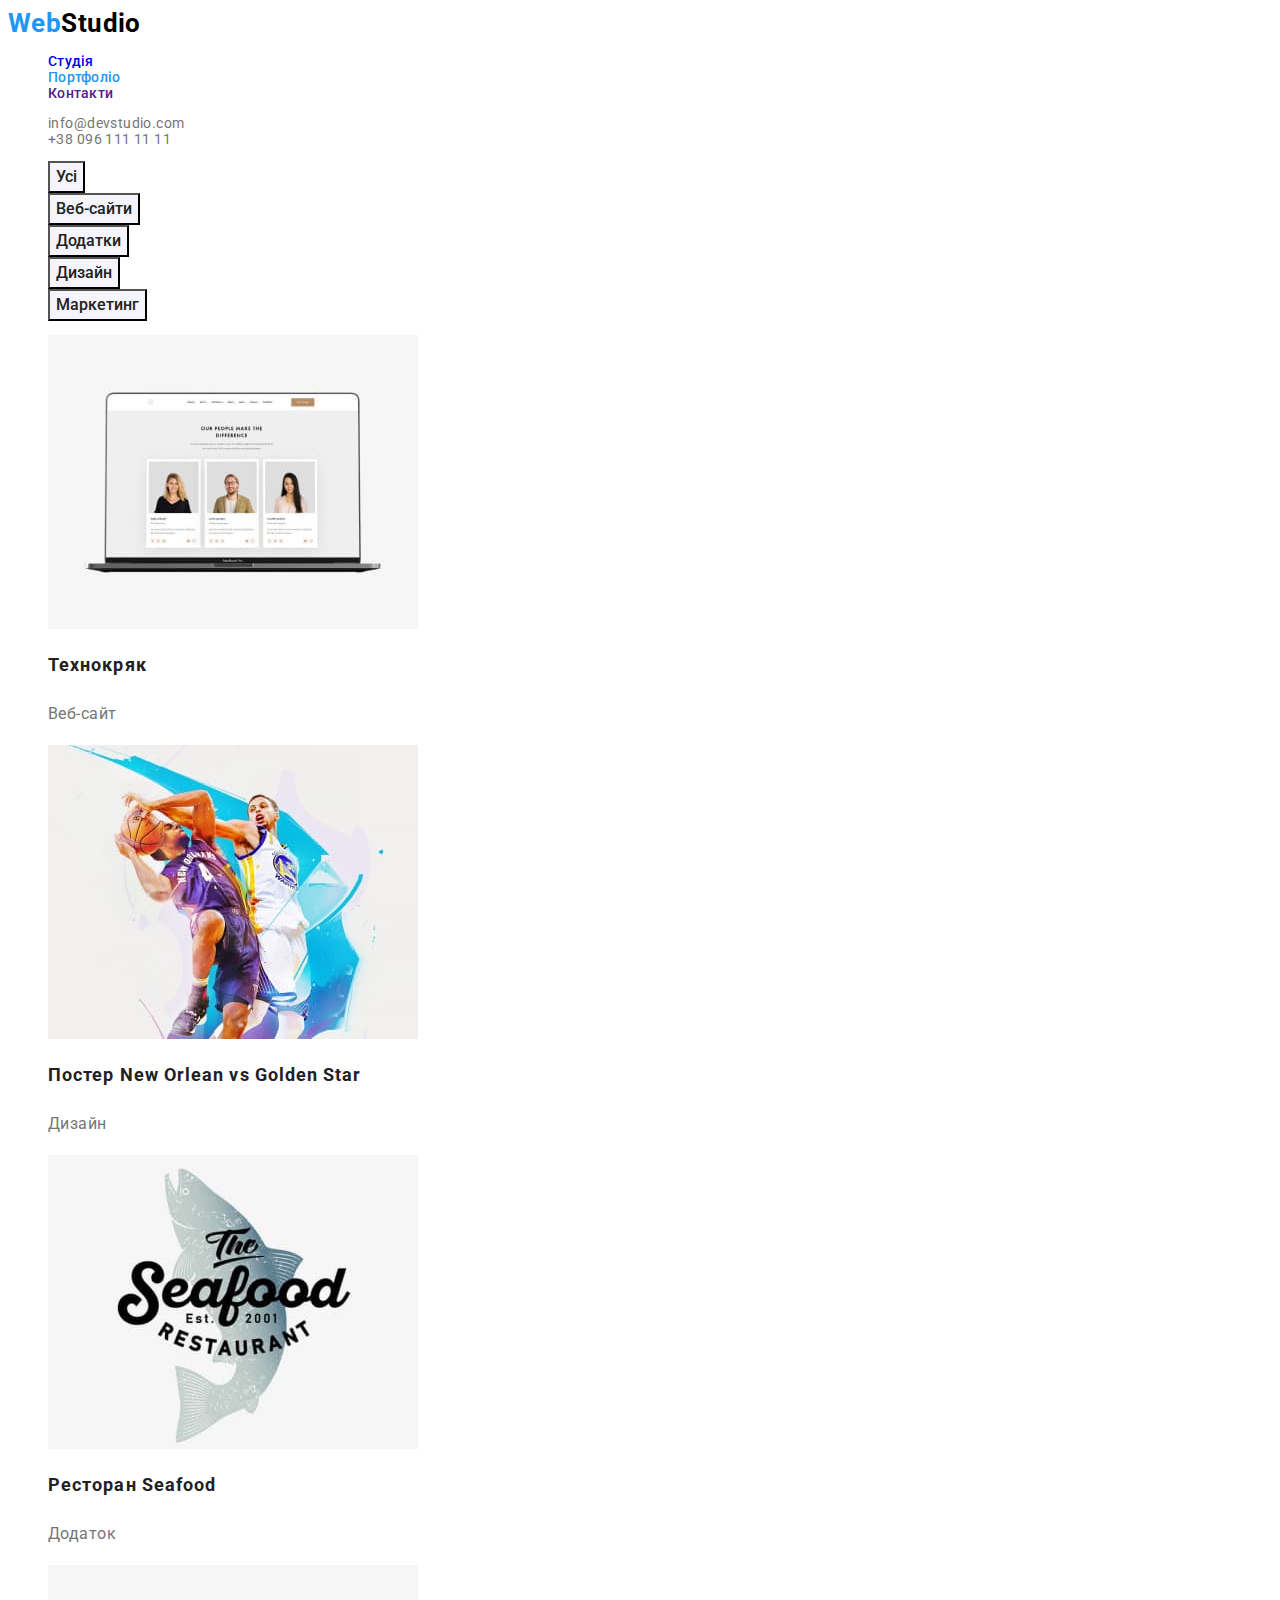
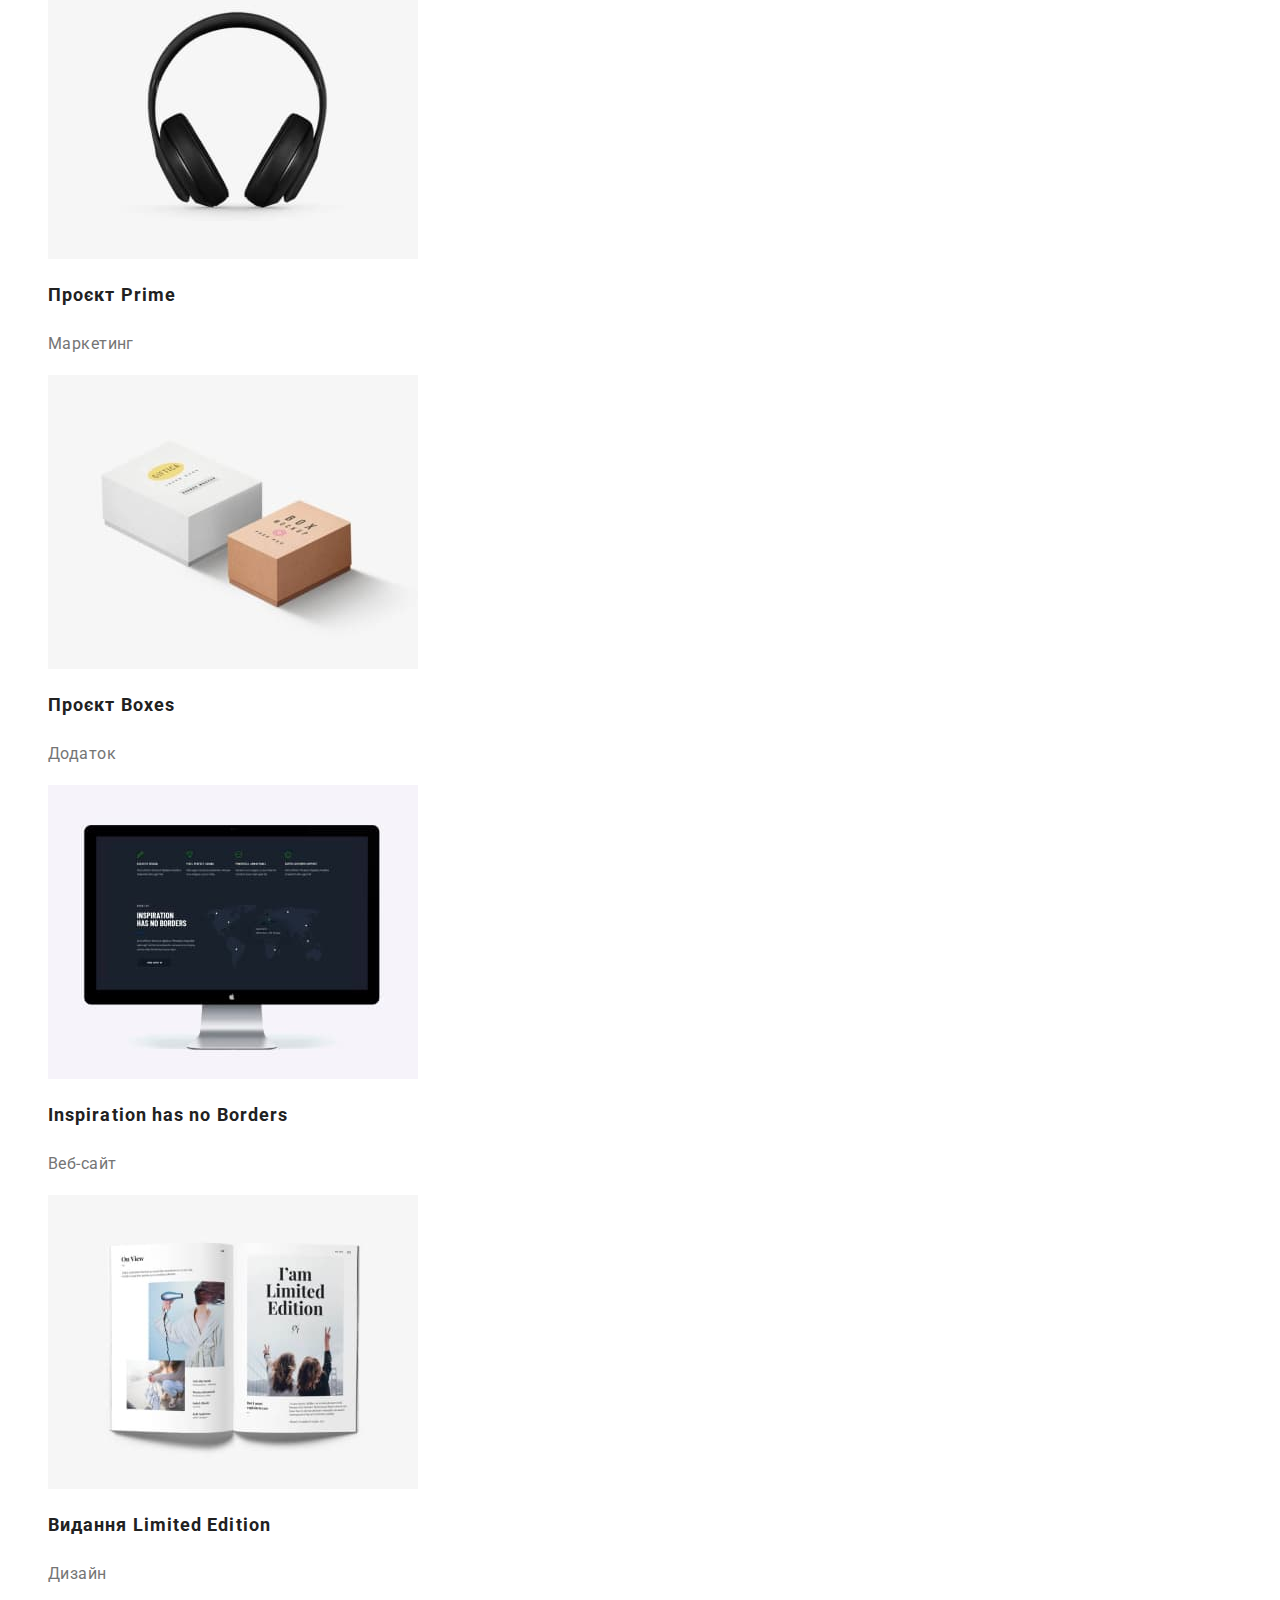
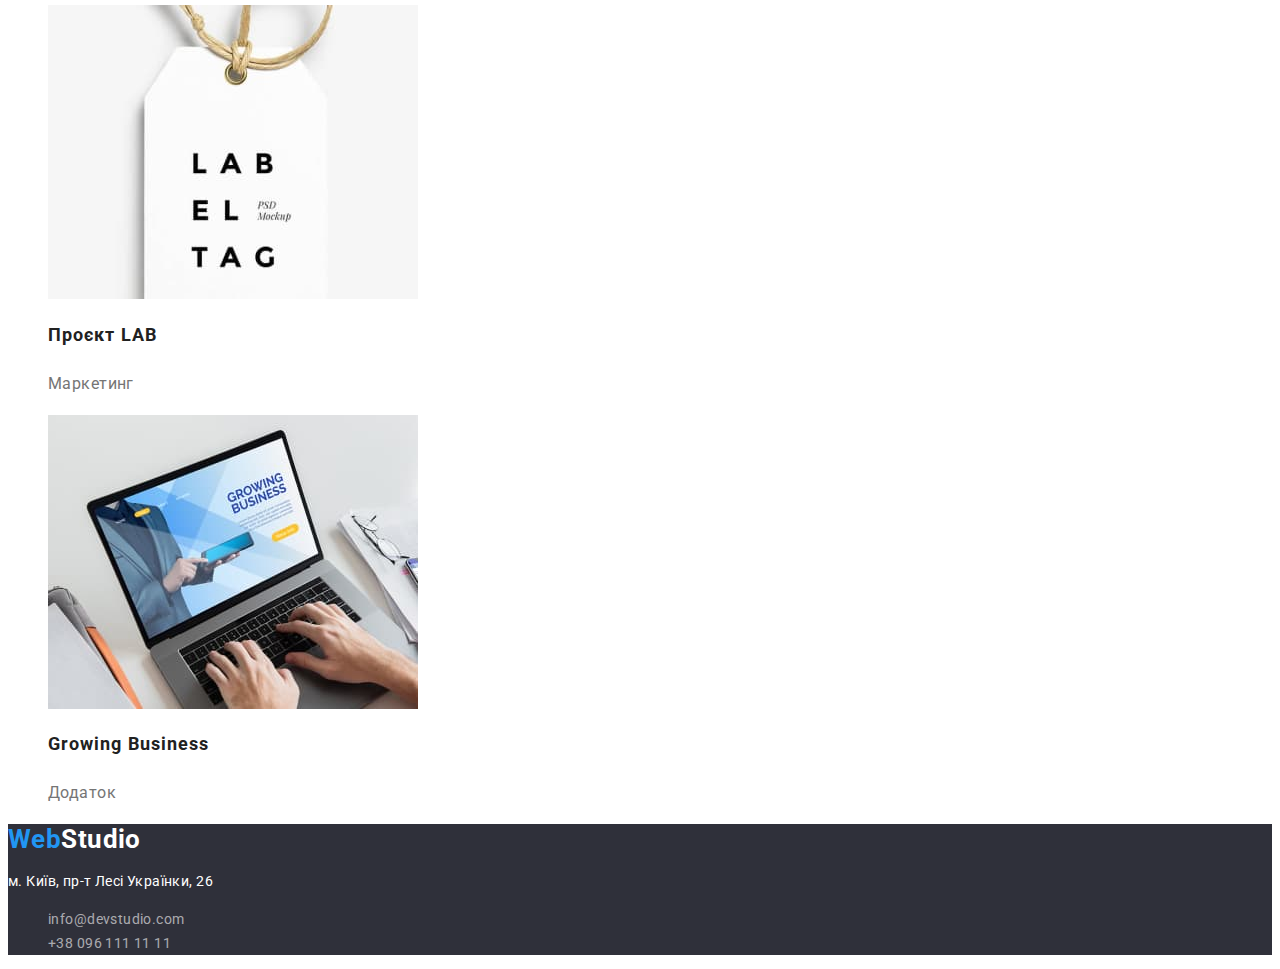
==== commit 8e0f48b7: "виправив помилки" ====
--- a/portfolio.html
+++ b/portfolio.html
@@ -10,7 +10,7 @@
     <link rel="preconnect" href="https://fonts.gstatic.com" crossorigin>
     <link href="https://fonts.googleapis.com/css2?family=Raleway:wght@700&family=Roboto:wght@400;500;700;900&display=swap" rel="stylesheet">
     <!-- Styles -->
-    <link rel="stylesheet" href="/css/styles.css">
+    <link rel="stylesheet" href="./css/styles.css">
 </head>
 <body>
     <!-- Header -->
@@ -25,10 +25,8 @@
         </nav>
         <ul class="site-contact">
             <li>
-                <img src="./images/portfolio/letter.svg" alt="Letter" width="16" height="12">
                 <a class="contact-information" href="mailto:info@devstudio.com">info@devstudio.com</a></li>
             <li>
-                <img src="./images/portfolio/smartphone.svg" alt="Phone" width="10" height="16">
                 <a class="contact-information" href="tel:+380961111111">+38 096 111 11 11</a></li>
         </ul>
     </header>
@@ -58,7 +56,7 @@
         <ul class="img-list">
             <li>
                 <a class="link-img" href="">
-                    <img src="./images/portfolio/img.jpg" alt="Laptop" width="370" height="294">
+                    <img src="./images/portfolio/img.jpg" alt="ноутбук" width="370" height="294">
                     <h2 class="img-title">Технокряк</h2>
                     <p class="sub-text">Веб-сайт</p>
                 </a>
@@ -66,7 +64,7 @@
             </li>
             <li>
                 <a class="link-img" href="">
-                    <img src="./images/portfolio/img-1.jpg" alt="Bascetbolists" width="370" height="294">
+                    <img src="./images/portfolio/img-1.jpg" alt="баскетболіст" width="370" height="294">
                     <h2 class="img-title">Постер <span lang="en">New Orlean vs Golden Star</span></h2>
                     <p class="sub-text">Дизайн</p>
                 </a>
@@ -74,14 +72,14 @@
             </li>
             <li>
                 <a class="link-img" href="">
-                    <img src="./images/portfolio/img-2.jpg" alt="Leaters" width="370" height="294">
+                    <img src="./images/portfolio/img-2.jpg" alt="літери" width="370" height="294">
                     <h2 class="img-title">Ресторан <span lang="en">Seafood</span></h2>
                     <p class="sub-text">Додаток</p>
                 </a>
             </li>
             <li>
                 <a class="link-img" href="">
-                    <img src="./images/portfolio/img-3.jpg" alt="Earphones" width="370" height="294">
+                    <img src="./images/portfolio/img-3.jpg" alt="навушники" width="370" height="294">
                     <h2 class="img-title">Проєкт <span lang="en">Prime</span></h2>
                     <p class="sub-text">Маркетинг</p>
                 </a>
@@ -89,35 +87,35 @@
             </li>
             <li>
                 <a class="link-img" href="">
-                    <img src="./images/portfolio/img-4.jpg" alt="Boxes" width="370" height="294">
+                    <img src="./images/portfolio/img-4.jpg" alt="коробки" width="370" height="294">
                     <h2 class="img-title">Проєкт <span lang="en">Boxes</span></h2>
                     <p class="sub-text">Додаток</p>
                 </a>
             </li>
             <li>
                 <a class="link-img" href="">
-                    <img src="./images/portfolio/img-5.jpg" alt="PC" width="370" height="294">
+                    <img src="./images/portfolio/img-5.jpg" alt="пк" width="370" height="294">
                     <h2 class="img-title" lang="en">Inspiration has no Borders</h2>
                     <p class="sub-text">Веб-сайт</p>
                 </a>
             </li>
             <li>
                 <a class="link-img" href="">
-                    <img src="./images/portfolio/img-6.jpg" alt="Book" width="370" height="294">
+                    <img src="./images/portfolio/img-6.jpg" alt="книжка" width="370" height="294">
                     <h2 class="img-title">Видання <span lang="en">Limited Edition</span></h2>
                     <p class="sub-text">Дизайн</p>
                 </a>
             </li>
             <li>
                 <a class="link-img" href="">
-                    <img src="./images/portfolio/img-7.jpg" alt="Expression" width="370" height="294">
+                    <img src="./images/portfolio/img-7.jpg" alt="вираз" width="370" height="294">
                     <h2 class="img-title">Проєкт <span lang="en">LAB</span></h2>
                     <p class="sub-text">Маркетинг</p>
                 </a>
             </li>
             <li>
                 <a class="link-img" href="">
-                    <img src="./images/portfolio/img-8.jpg" alt="Second-laptop" width="370" height="294">
+                    <img src="./images/portfolio/img-8.jpg" alt="ще ноутбук" width="370" height="294">
                     <h2 class="img-title" lang="en">Growing Business</h2>
                     <p class="sub-text">Додаток</p>
                 </a>
--- a/css/styles.css
+++ b/css/styles.css
@@ -9,11 +9,14 @@
     --logo-color: #2196F3;
     --second-bg-color: #F5F4FA;
     --footer-bg-color: #2F303A;
+    --button-hover-color: #188CE8;
 }
 /* body */
 body {
+    font-size: 14px;
+        font-family: var(--main-fonts);
+        letter-spacing: 0.03em;
     background-color: var(--bg-color);
-    font-family: roboto;
     color: var(--text-color);
 }
 .current {
@@ -25,13 +28,13 @@
 
 /* header */
 .page-header {
-width: 1600px;
-    height: 80px;
-    display: flex;
 }
 
 /* logo */
 .logo {
+    font-weight: 700;
+        font-size: 26px;
+        line-height: calc(31 / 26);
         color: var(--logo-color);
     text-decoration: none;
 }
@@ -42,6 +45,10 @@
 }
 /* nav */
 .site-nav {
+    font-weight: 500;
+        font-size: 14px;
+        line-height: calc(16 / 14);
+        letter-spacing: 0.02em;
         color: var(--primary-text-color);
         cursor: pointer;
         list-style: none;
@@ -71,33 +78,58 @@
 /* hero */
 .hero {
     background-color: var(--footer-bg-color);
-    width: 1600px;
-        height: 600px;
         text-align: center;
 }
 
 .hero-title {
     color: var(--bg-color);
     text-transform: uppercase;
+    font-weight: 900;
+        font-size: 44px;
+        line-height: calc(60 / 44);
+        text-align: center;
+        letter-spacing: 0.06em;
 }
 .hero-button {
+    font-family: inherit;
+    font-weight: 700;
+        font-size: 16px;
+        line-height: calc(30 / 16);
+        align-items: center;
+        text-align: center;
+        letter-spacing: 0.06em;
     background-color: var(--logo-color);
     color: var(--bg-color);
     cursor:pointer;
 }
+.hero-button:hover, .hero-button:focus {
+background-color: var(--button-hover-color);
+}
+
 /* section one */
 .section {}
 
+.visually-hidden {
+        position: absolute;
+        white-space: nowrap;
+        width: 1px;
+        height: 1px;
+        overflow: hidden;
+        border: 0;
+        padding: 0;
+        clip: rect(0 0 0 0);
+        clip-path: inset(50%);
+        margin: -1px;
+}
+
 .section-about {
     list-style: none;
 }
 
 .section-title {
-    font-style: normal;
         font-weight: 700;
         font-size: 14px;
         line-height: calc(16 / 14);
-        letter-spacing: 0.03em;
         text-transform: uppercase;
         color: var(--primary-text-color);
 }
@@ -105,19 +137,16 @@
 .section-text {
         font-size: 14px;
         line-height: calc(24 / 14);
-        letter-spacing: 0.03em;
         color: var(--accent-color);
 }
 /* section two */
 .about {}
 
 .about-title {
-    font-style: normal;
         font-weight: 700;
         font-size: 36px;
         line-height: calc(44 / 36);
         text-align: center;
-        letter-spacing: 0.03em;
         color: var(--primary-text-color);
 }
 .about-list {
@@ -130,15 +159,14 @@
 }
 
 .company-title {
-    font-style: normal;
         font-weight: 700;
         font-size: 36px;
         line-height: calc(44 / 36);
         text-align: center;
-        letter-spacing: 0.03em;
         color: var(--primary-text-color);
 }
 .company-list {
+    background-color: var(--bg-color);
     list-style: none;
 }
 
@@ -149,7 +177,6 @@
         font-size: 16px;
         line-height: calc(19 / 16);
         text-align: center;
-        letter-spacing: 0.03em;
         color: var(--primary-text-color);
 }
 
@@ -158,7 +185,6 @@
         font-size: 16px;
         line-height: calc(19 / 16);
         text-align: center;
-        letter-spacing: 0.03em;
         color: var(--accent-color);
 }
 /* footer */
@@ -172,8 +198,8 @@
 .footer-text {
         font-size: 14px;
         line-height: calc(24 / 14);
-        letter-spacing: 0.03em;
         color: var(--bg-color);
+        font-style: normal;
 }
 .footer-list {
     list-style: none;
@@ -183,9 +209,9 @@
 .footer-contacts {
         font-size: 14px;
         line-height: calc(24 / 14);
-        letter-spacing: 0.03em;
         color: rgba(255, 255, 255, 0.6);
         text-decoration: none;
+        font-style: normal;
 }
 .footer-contacts:hover, .footer-contacts:focus, .footer-contacts:active{
     color: var(--logo-color);
@@ -195,6 +221,7 @@
 }
 .img-list {
     list-style: none;
+    background-color: var(--bg-color);
 }
 .link-img {
     text-decoration: none;
@@ -211,7 +238,6 @@
 .sub-text {
     font-size: 16px;
         line-height: calc(30 / 16);
-        letter-spacing: 0.03em;
         color: var(--accent-color);
 }
 
@@ -219,6 +245,7 @@
 }
 
 .btn {
+    font-family: inherit;
     background-color: var(--second-bg-color);
     color: var(--primary-text-color);
     cursor: pointer;
@@ -226,7 +253,6 @@
         font-size: 16px;
         line-height: calc(26 / 16);
         text-align: center;
-        letter-spacing: 0.03em;
 }
 .btn:hover, .btn:focus, .btn:active {
     background-color: var(--logo-color);
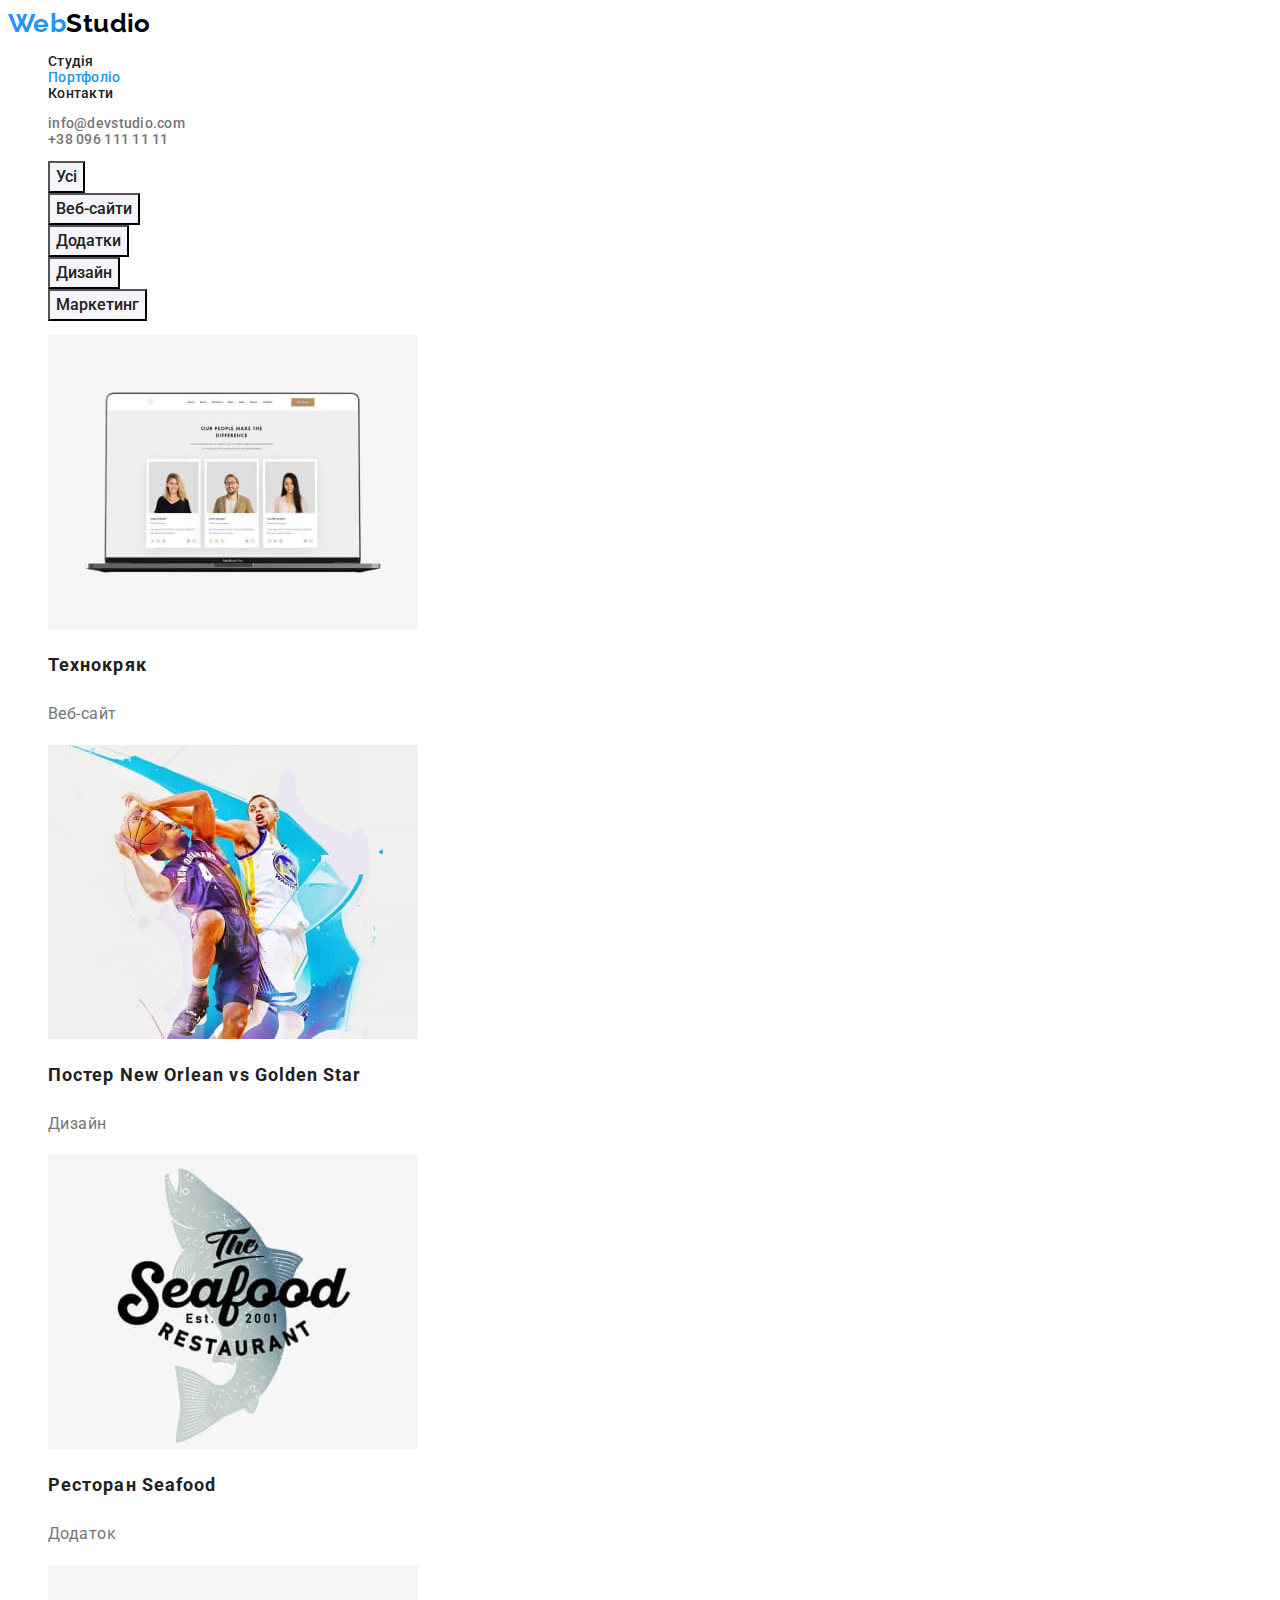
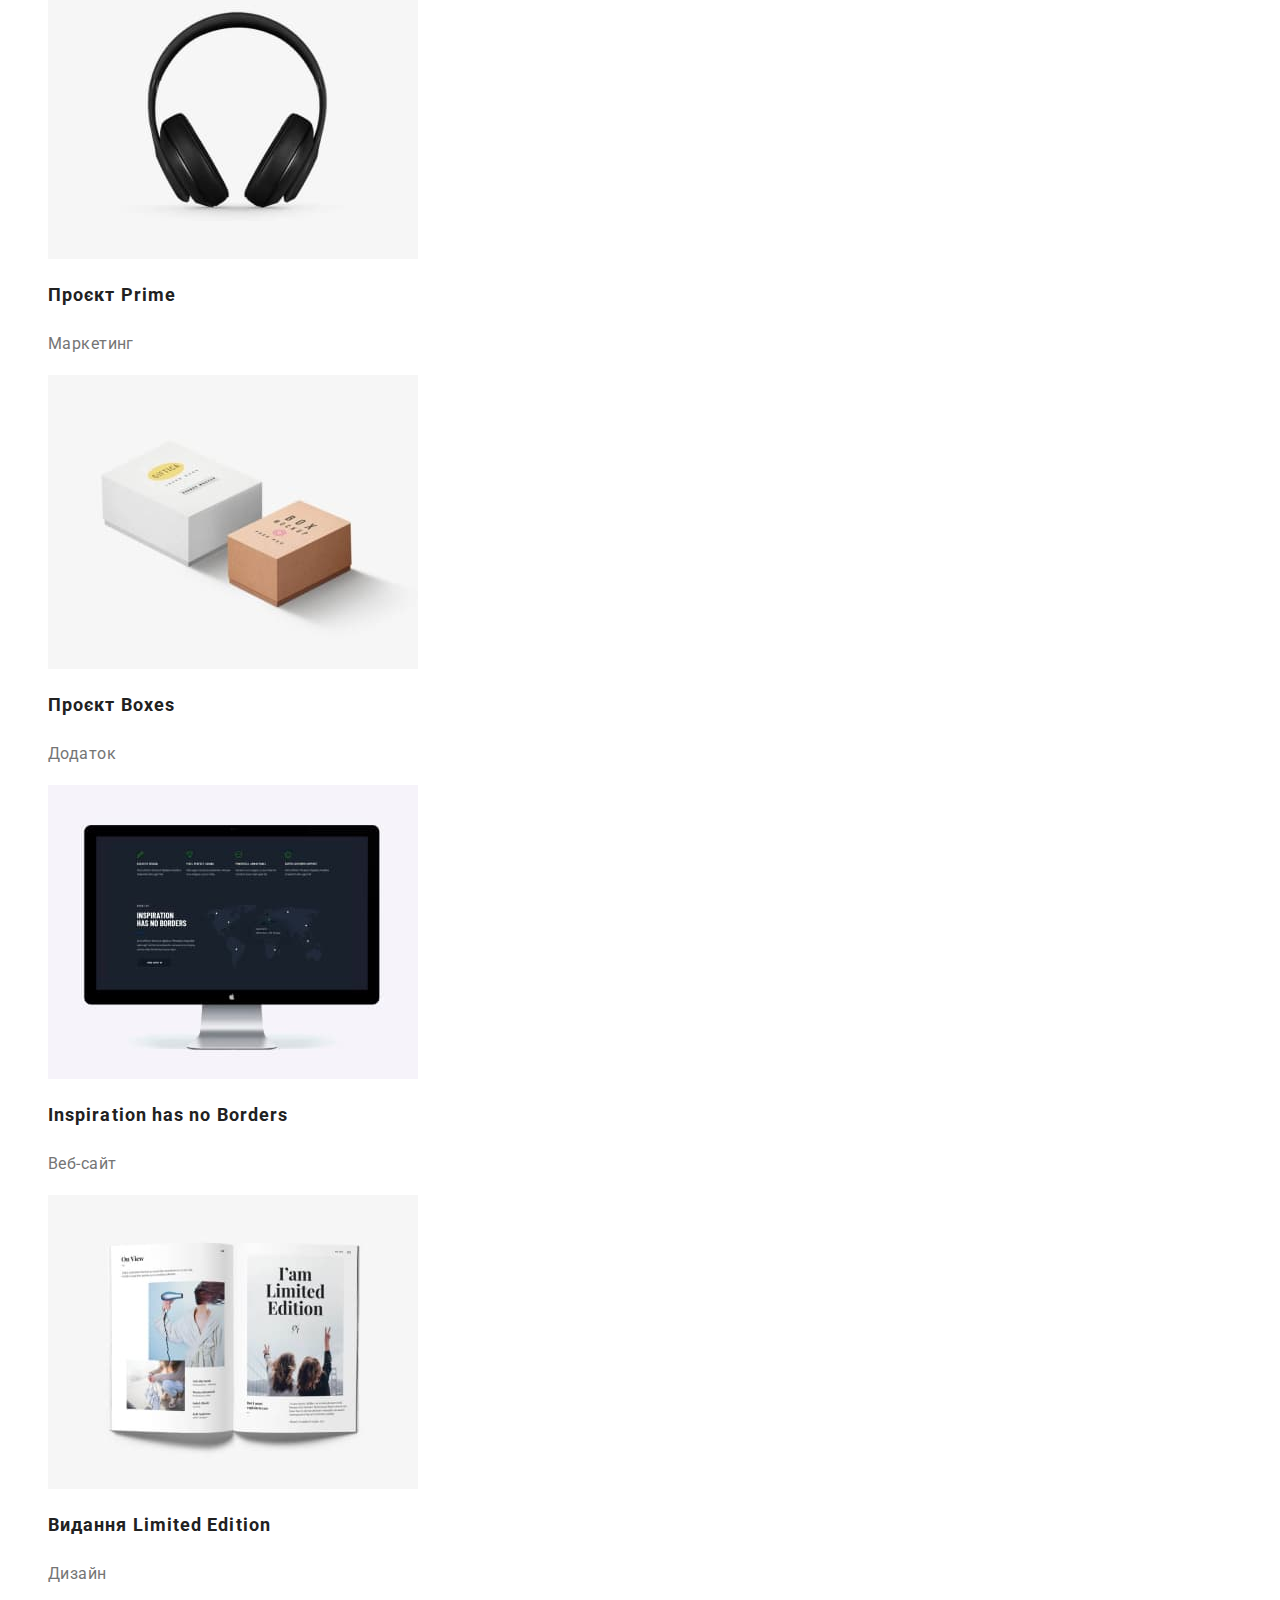
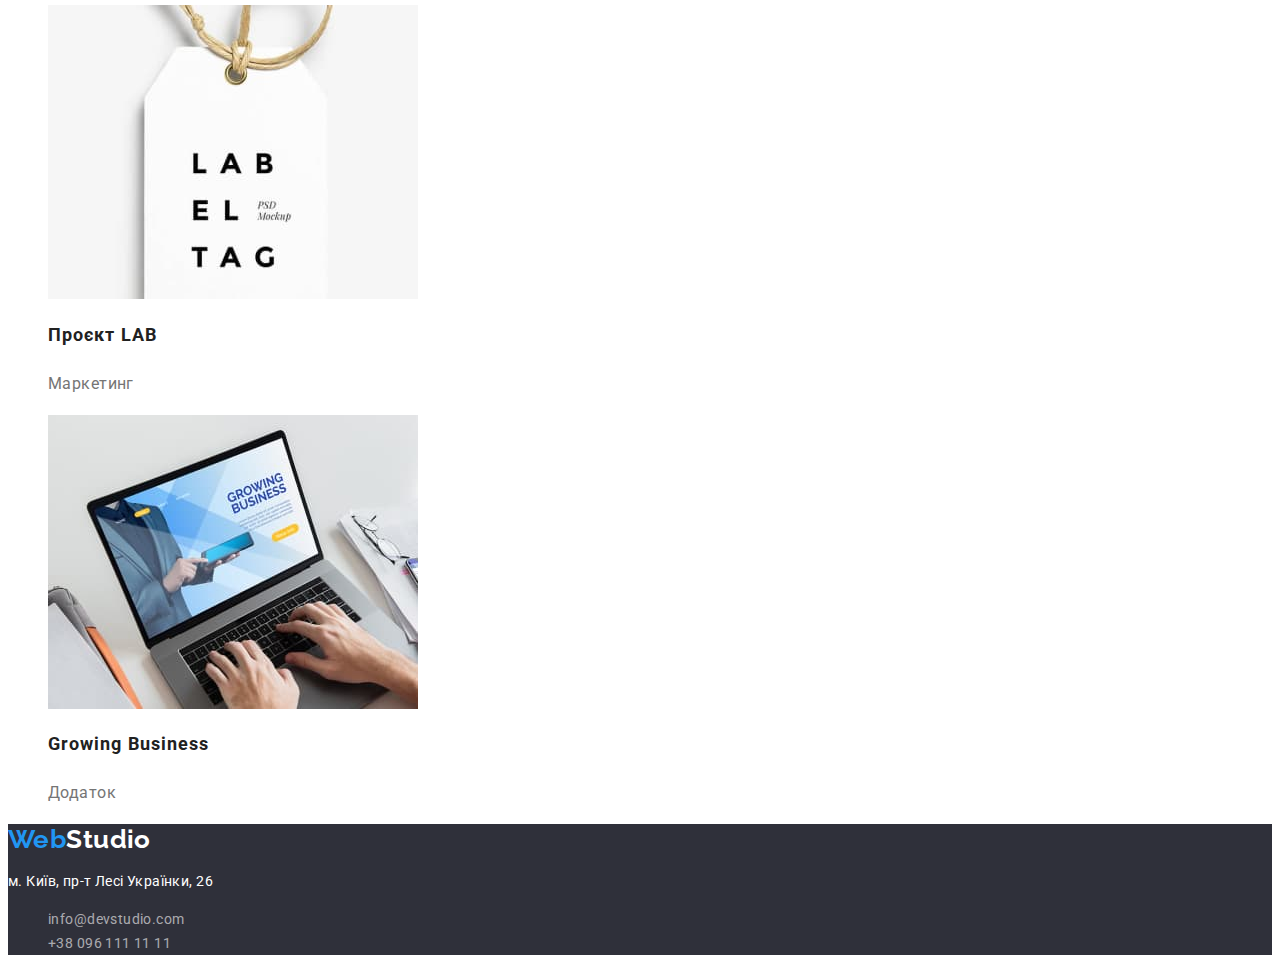
==== commit fc8ccb2f: "закінчив з помилками" ====
--- a/portfolio.html
+++ b/portfolio.html
@@ -18,9 +18,9 @@
         <nav>
             <a class="logo" lang="en" href="./index.html">Web<span class="logo-span">Studio</span></a>
             <ul class="site-nav">
-                <li><a class="nav-link" href="./index.html">Студія</a></li>
+                <li><a class="nav-link site-nav" href="./index.html">Студія</a></li>
                 <li><a class="nav-link push" href="./portfolio.html">Портфоліо</a></li>
-                <li><a class="nav-link" href="">Контакти</a></li>
+                <li><a class="nav-link site-nav" href="">Контакти</a></li>
             </ul>
         </nav>
         <ul class="site-contact">
@@ -34,7 +34,7 @@
 
    <main>
     <section class="section-btn">
-        <h1 hidden>List</h1>
+        <h1 class="visually-hidden">List</h1>
         <ul class="btn-list">
             <li>
                 <button class="btn" type="button">Усі</button>
--- a/css/styles.css
+++ b/css/styles.css
@@ -37,6 +37,7 @@
         line-height: calc(31 / 26);
         color: var(--logo-color);
     text-decoration: none;
+    font-family: raleway;
 }
 
 .logo-span {
@@ -63,6 +64,10 @@
 
 /* contacts */
 .contact-information {
+    font-weight: 500;
+        font-size: 14px;
+        line-height: calc(16 / 14);
+        letter-spacing: 0.02em;
         color: var(--accent-color);
         cursor: pointer;
         text-decoration: none;
